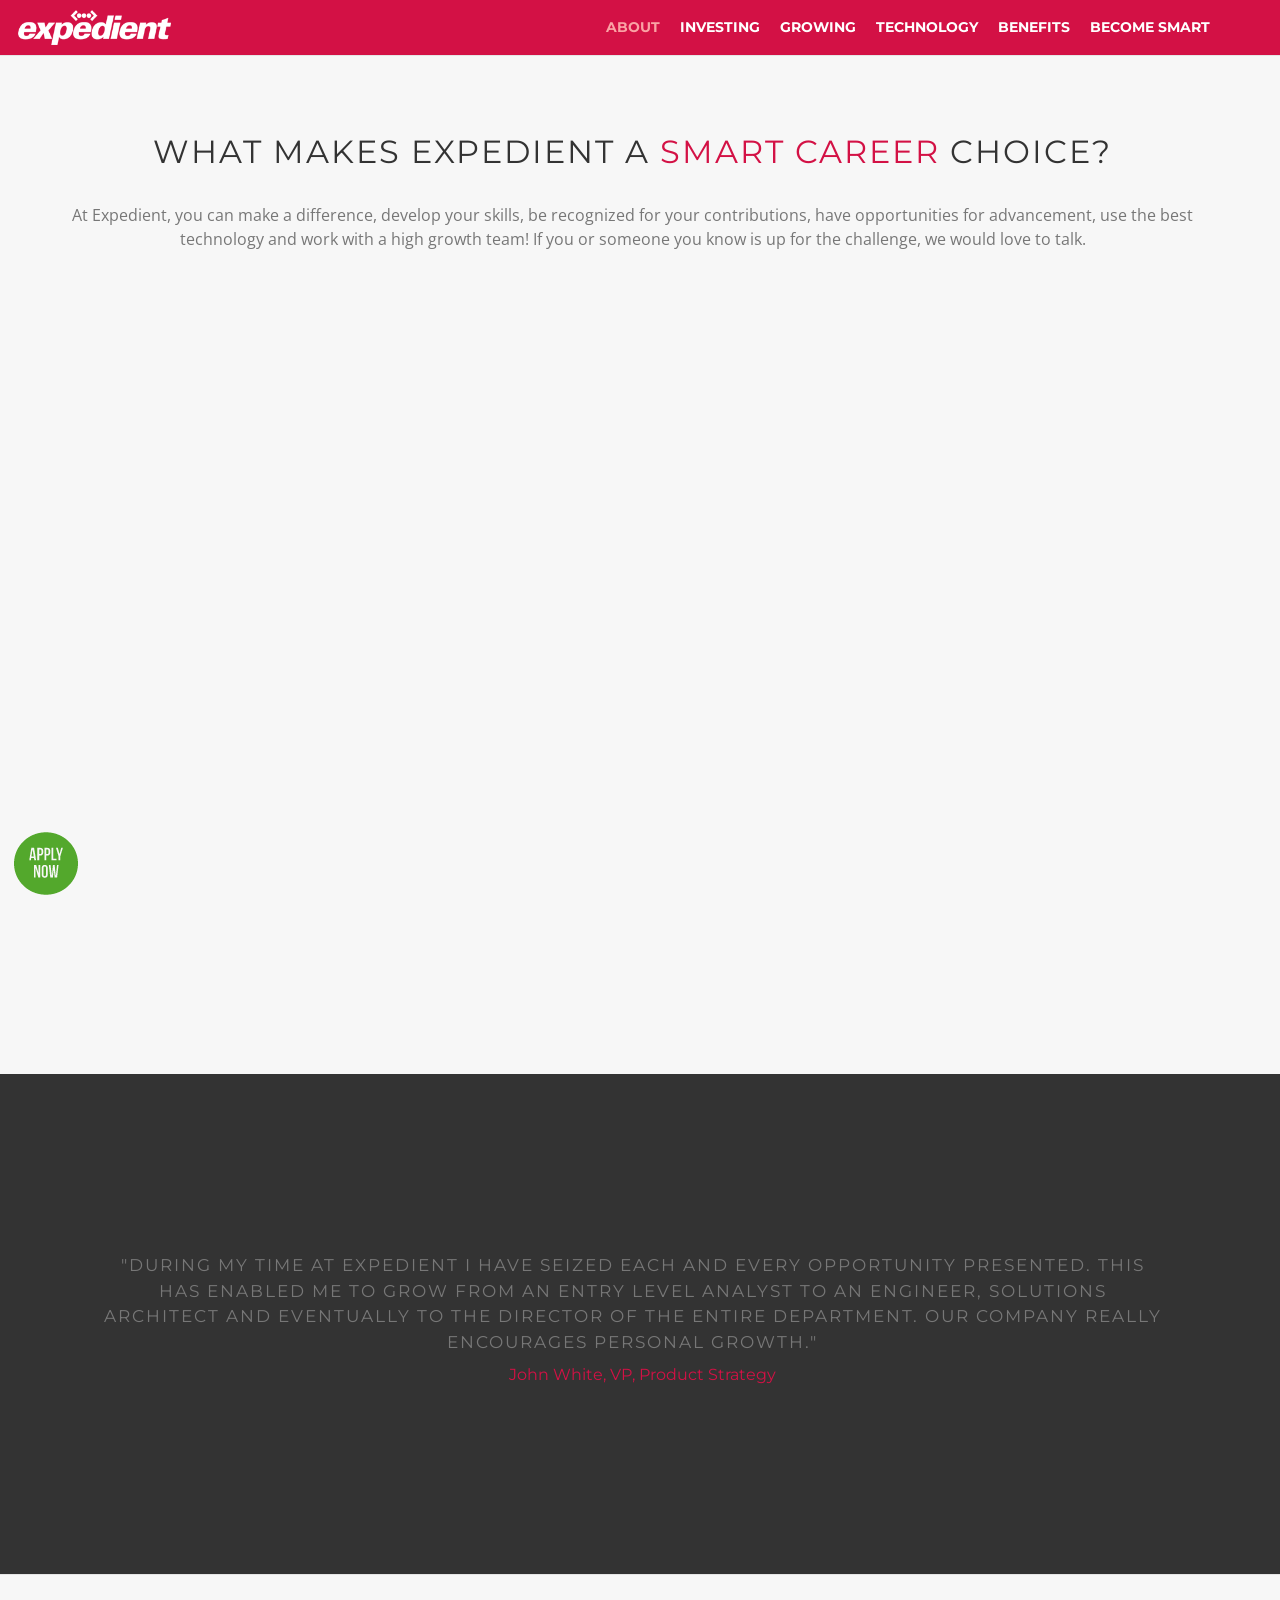
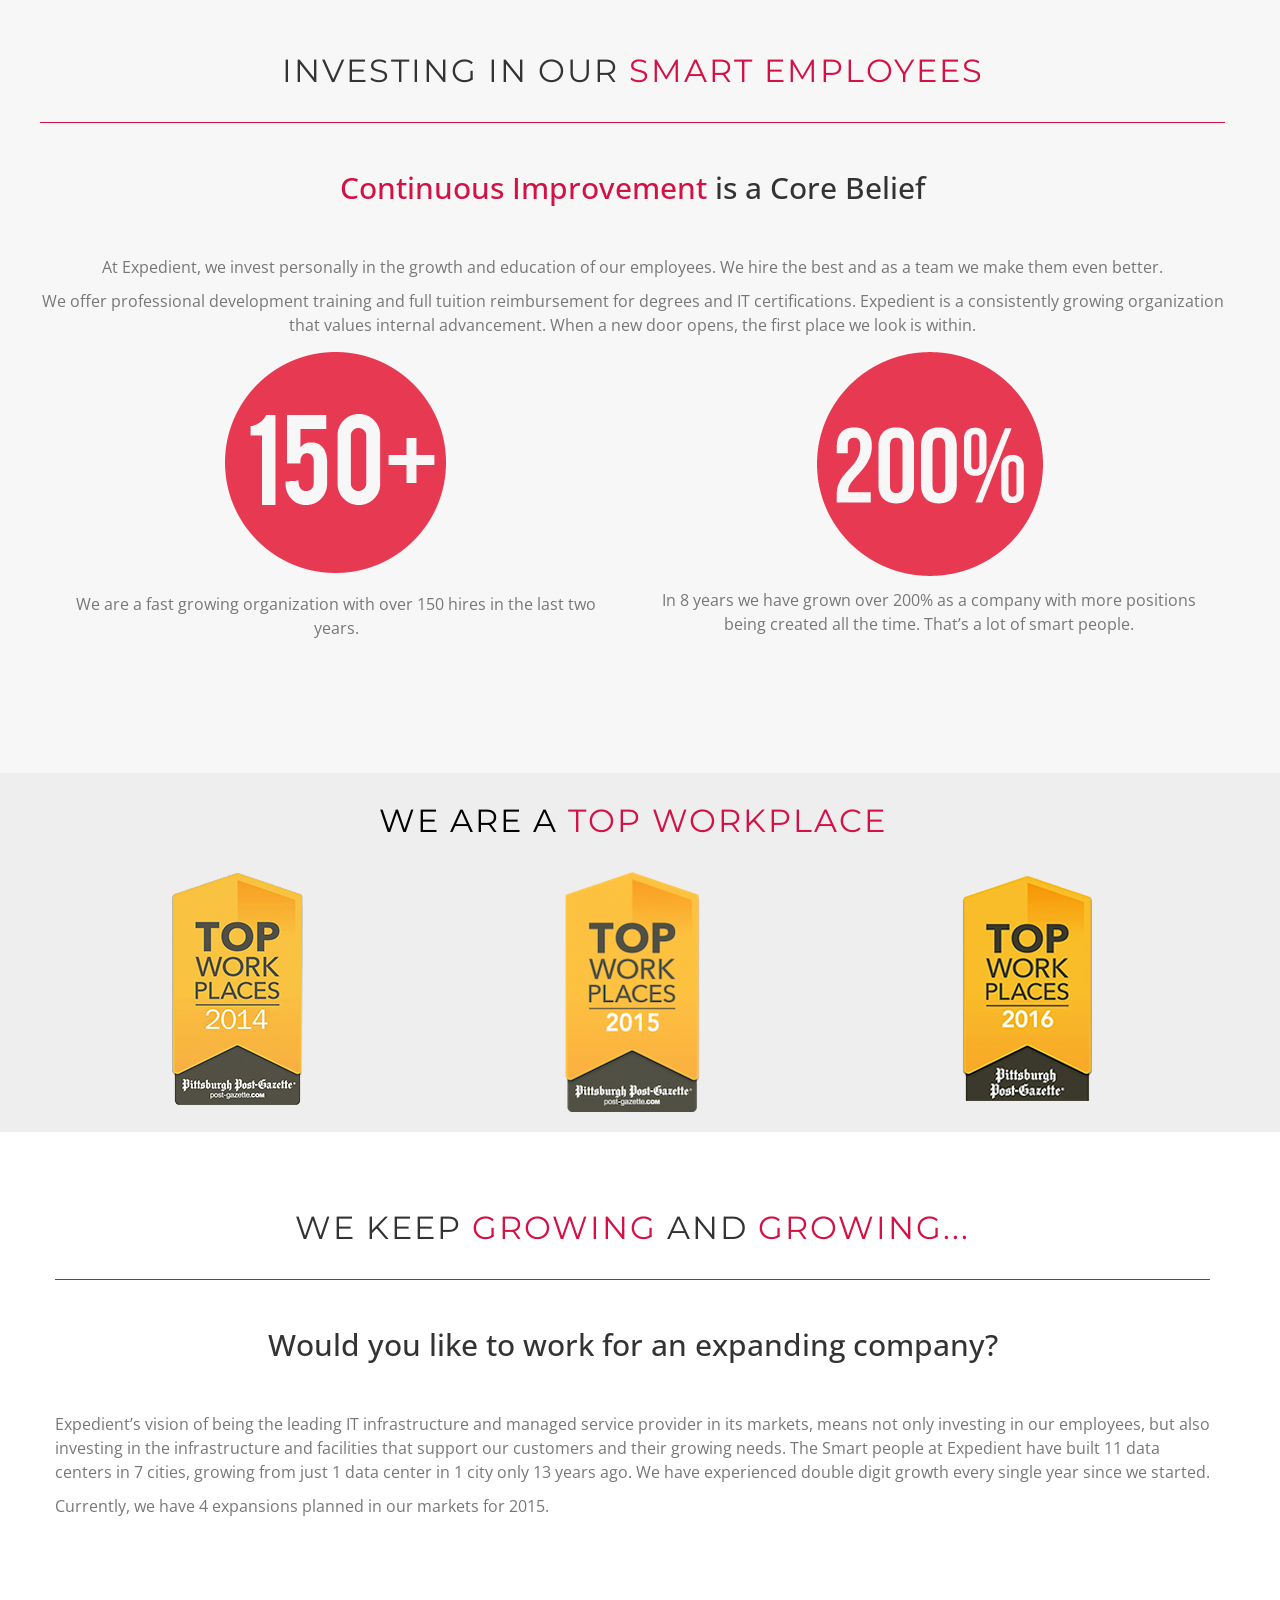
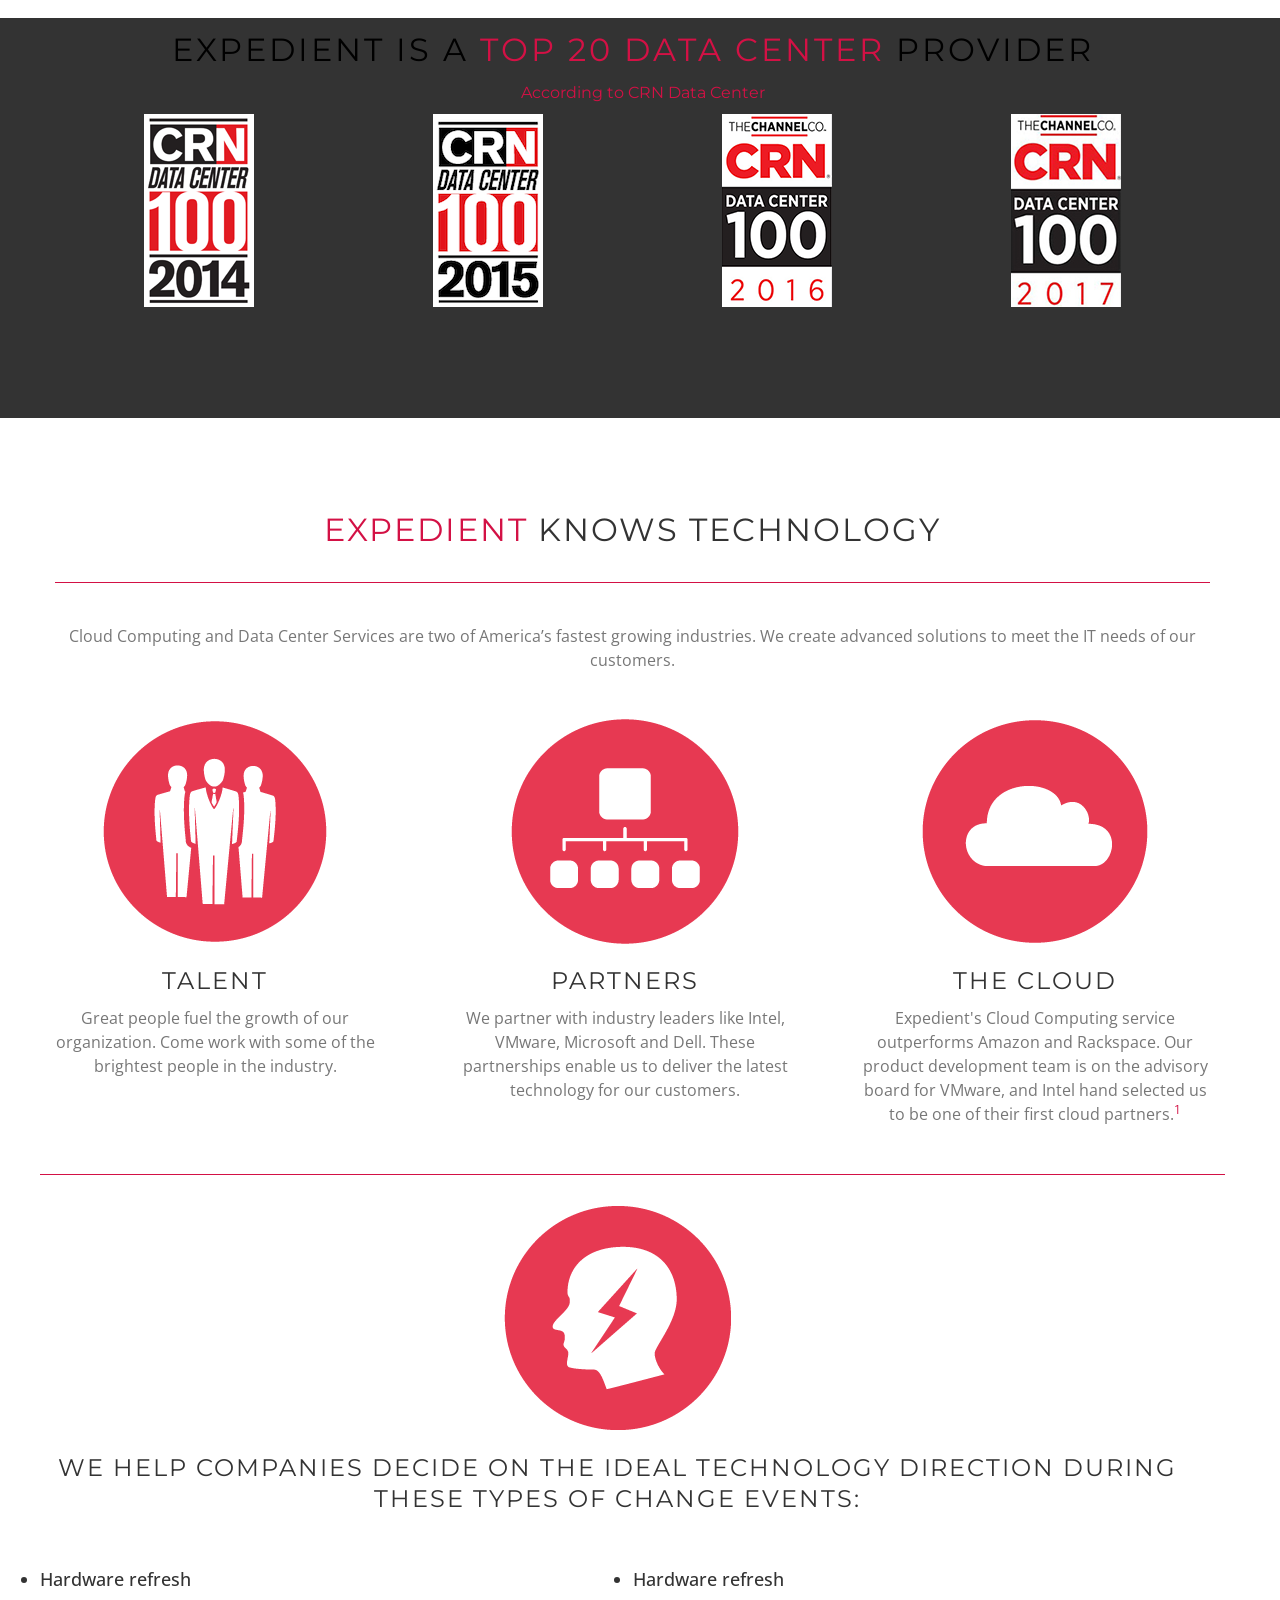
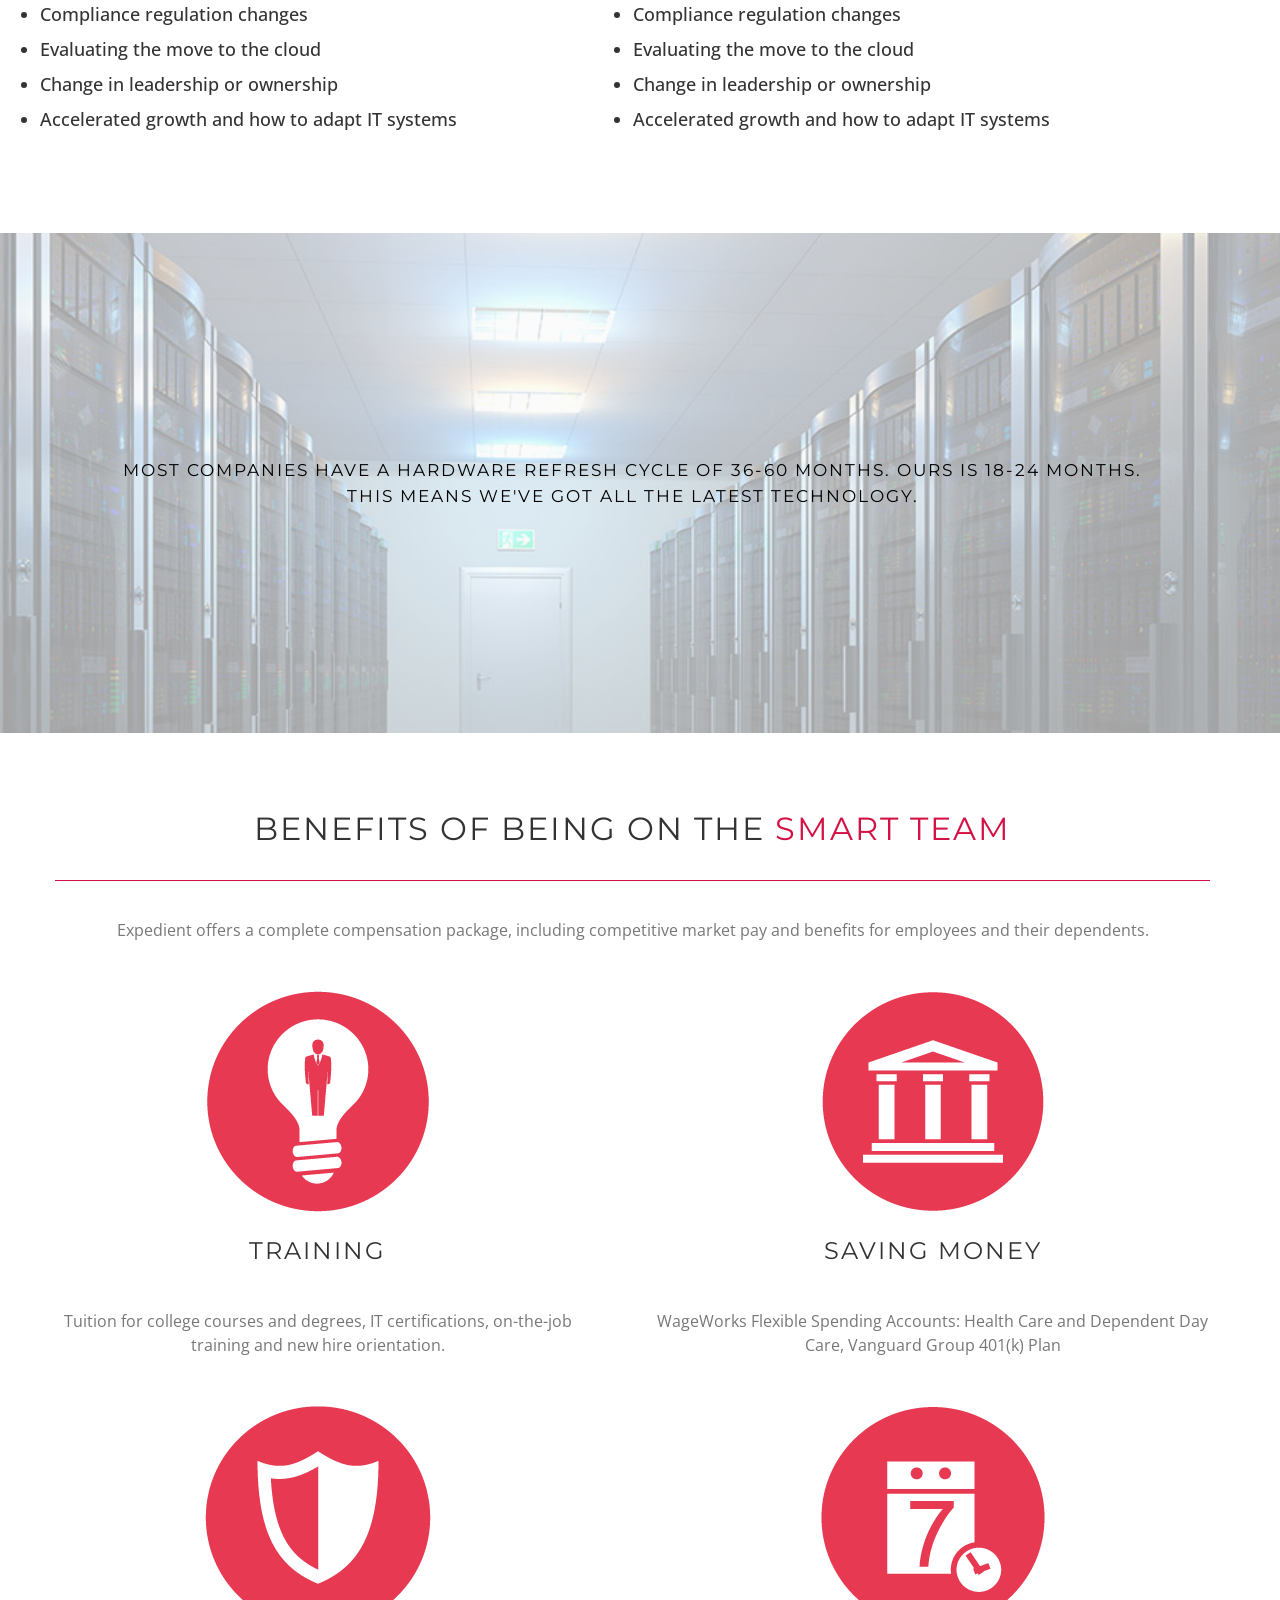
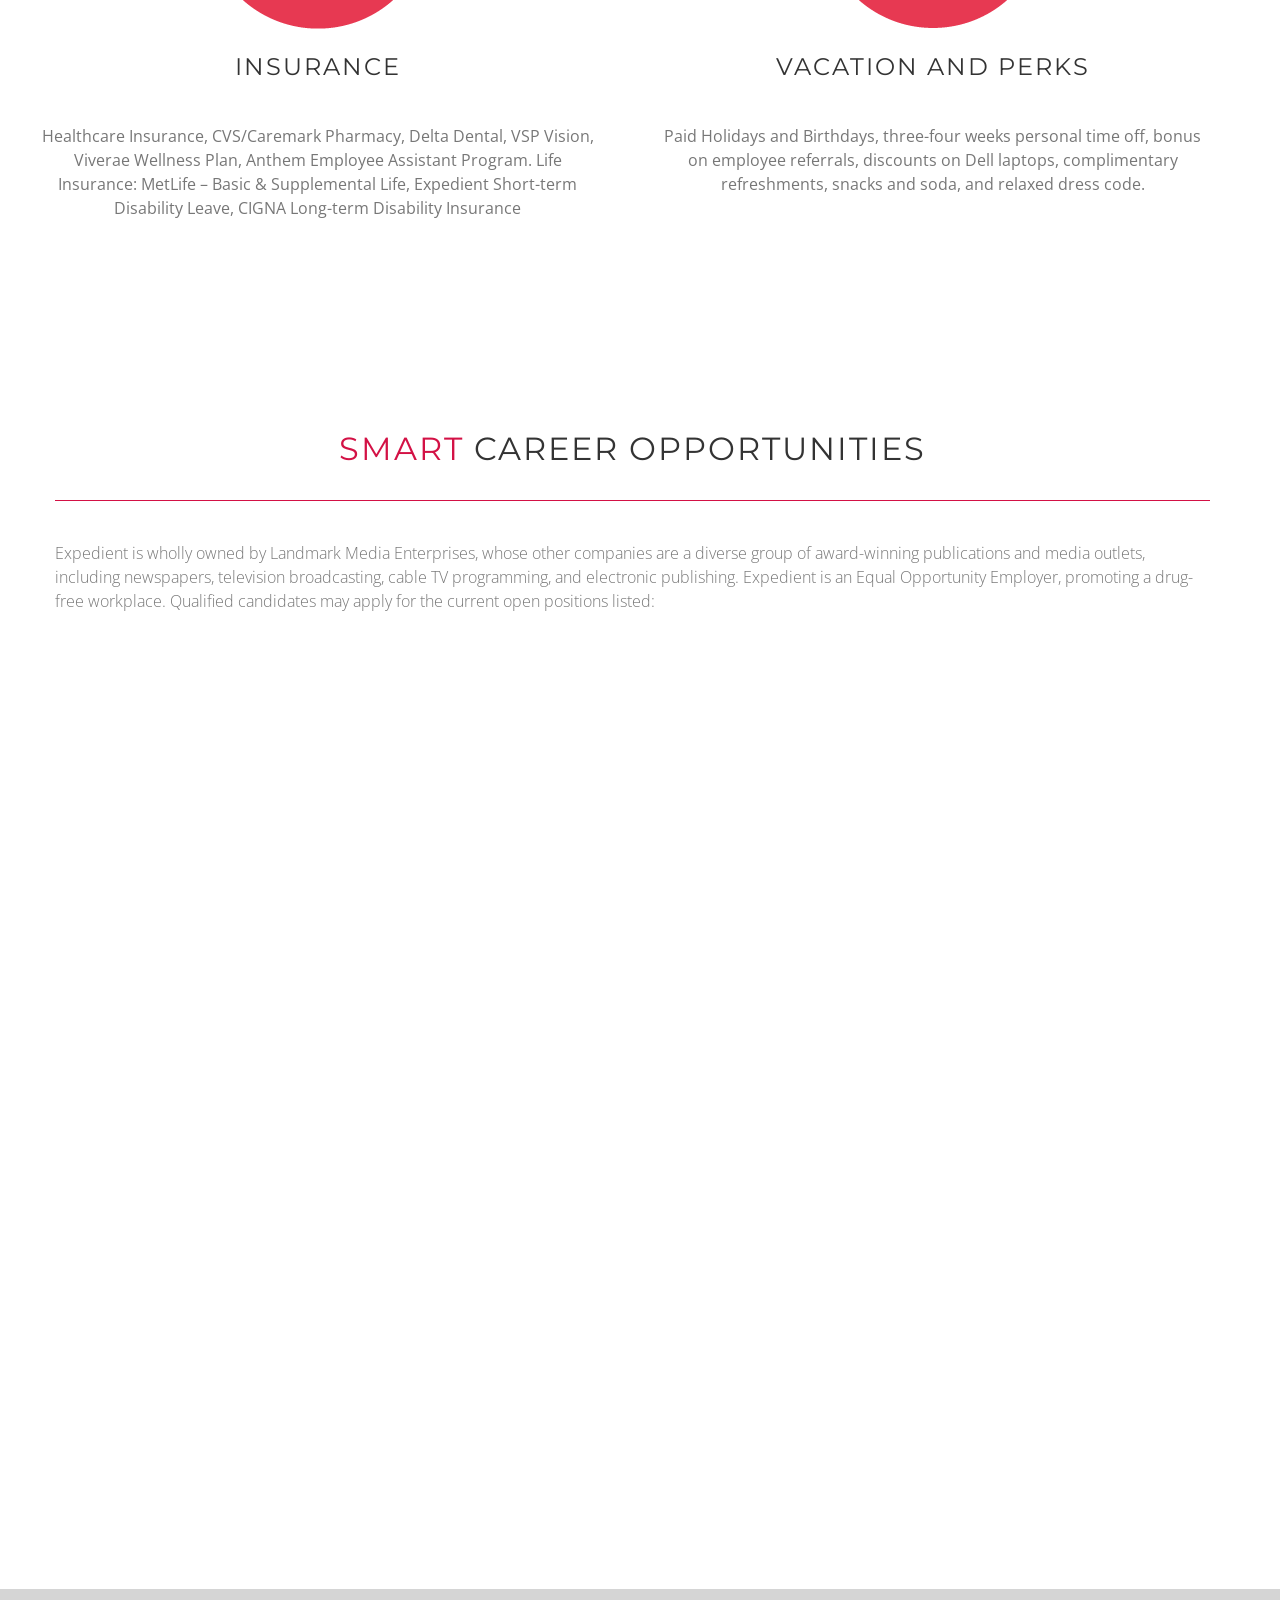
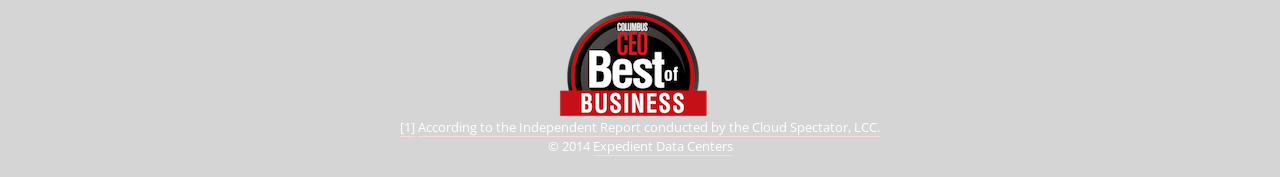
==== index.html @ e0df4adc "initial commit" ====
<!DOCTYPE html>
<html lang="en">
<head>
	<meta charset="utf-8" />

	<title>The Smart Ones</title>
	<meta name="description" content="">
	<meta name="author" content="">
	<meta name="HandheldFriendly" content="true">
	<meta http-equiv="X-UA-Compatible" content="IE=edge,chrome=1">
	<meta name="viewport" content="width=device-width, initial-scale=1, maximum-scale=1">

	<link href='http://fonts.googleapis.com/css?family=Montserrat:400,700|Open+Sans:400,300,700' rel='stylesheet' type='text/css'>

	<!-- Import CSS -->
	<link rel="stylesheet" href="css/bootstrap.min.css">
	<link rel="stylesheet" href="css/base.css">
	<!--[if lt IE 10]>
		<link href= "css/ie.css" rel= "stylesheet" media= "all" />
	<![endif]-->

	<!--[if lt IE 9]>
		<script src="http://html5shiv.googlecode.com/svn/trunk/html5.js"></script>
	<![endif]-->
	<link rel="shortcut icon" href="https://www.expedient.com/favicon.ico" type="image/x-icon" />
<meta http-equiv="Content-Type" content="text/html; charset=UTF-8">
<style type="text/css">
body,td,th {
	font-family: "Open Sans", "Trebuchet MS", sans-serif;
}
h1,h2,h3,h4,h5,h6 {
	font-family: Montserrat, "Trebuchet MS", sans-serif;
}
h6 {
	font-size: 16px;
}
</style>
</head>

<body>


	<!-- Start Homepage -->


	<div class="wrapper">

		<!-- Start Sticky Navigation -->
		<nav id="mainnav">
			<div class="container">
				<div class="row">
        	<div class="span4">
						<a href="https://www.expedient.com" class="logo"><img src="img/expedient-logo@2x.png" alt=""></a>
					</div>
					<div class="col-md-12">
						<ul id="fluid-nav" class="fluid-navigation visible-desktop">
							<li class="current"><a href="#about">About</a></li>
							<li><a href="#investing">investing</a></li>
							<li><a href="#team">Growing</a></li>
							<li><a href="#technology">Technology</a></li>
							<li><a href="#benefits">Benefits</a></li>
							<li><a href="#portfolio">Become Smart</a></li>
							<!-- <li><a href="#contact">Contact</a></li> -->

					  </ul>
				  </div>
				</div>
			</div>
</nav>
		<!-- End Sticky Navigation -->

		<!-- Start Joining the smart guys Page -->
		<section id="about" class="page page-gray">
			<div class="container text-center">
				<div class="row">
						<div class="title">What makes Expedient a  <span class="color-text">Smart Career</span> choice?</div>

							<div class="col-lg-12">
								<p>At Expedient, you can make a difference, develop your skills, be recognized for your contributions, have opportunities for advancement, use the best technology and work with a high growth team! If you or someone you know is up for the challenge, we would love to talk.</p>
								<div class="video-wrapper">
									<iframe width="854" height="480" src="https://www.youtube.com/embed/n1H9zPnShdY" frameborder="0" allowfullscreen></iframe>
								</div>
							</div> <!-- span12 -->
				</div> <!-- row -->
			</div> <!-- container -->
		</section>
		<!-- End Joining the smart guys Page -->


		<!-- Start Parallax -->
		<section id="parallax1">
			<div class="bg6"></div>
			<div class="pattern"></div>
			<div class="container">
				<div class="row">
					<div class="col-md-12 col-xs-12">
						<div class="vertical-text">
						<div class="parallax-title">
								<p class="quote text-center">"During my time at Expedient I have seized each and every opportunity presented. This has enabled me to grow from an entry level analyst to an engineer, solutions architect and eventually to the director of the entire department. Our company really encourages personal growth."</p>
						</div> <!-- parallax-title -->
						<div class="text-center">
							<h6>John White, VP, Product Strategy</h6>
						</div> <!-- text-center -->
					</div> <!-- col-md-12 -->
				</div>
			</div>
		</section>
		<!-- End Parallax -->


		<!-- Start About Page -->
		<section id="investing" class="page page-gray">
			<div class="container">
				<div class="row">
					<div class="title">Investing in our <span class="color-text">Smart Employees</span></div>
						<hr>
							<div class="lead"><span class="color-text">Continuous Improvement</span> is a Core Belief</div>
					<div class="col-lg12 text-center">
						<p>At Expedient, we invest personally in the growth and education of our employees. We hire the best and as a team we make them even better.</p>
						<p>We offer professional development training and full tuition reimbursement for degrees and IT certifications. Expedient is a consistently growing organization that values internal advancement. When a new door opens, the first place we look is within.</p>
				    </div> <!-- span12 -->
				</div> <!-- row -->

					<div class="row">
						<div class="col-sm-6 col-md-6">
							<div class="thumbnail">
							<img src="img/150-plus.png" alt="logo">
								<div class="caption">
									<h3></h3>
									<p>We are a fast growing organization with over 150 hires in the last two years.</p>
								</div> <!-- caption -->
							</div> <!-- thumbnail -->
						</div><!-- col-sm-6 col-md-4 -->

							<div class="col-sm-6 col-md-6">
								<div class="thumbnail">
									<img src="img/twohundred.png" alt="logo">
									<div class="caption">
										<p>In 8 years we have grown over 200% as a company with more positions being created all the time.  That’s a lot of smart people.</p>
									</div> <!-- caption -->
								</div> <!-- thumbnail -->
							</div><!-- col-sm-6 col-md-4 -->

						</div> <!-- row -->
			</div> <!-- container -->
		</section>
		<!-- End About Page -->

		<!-- Start Parallax -->
		<section id="top-workplace">
			<div class="container">
				<div class="row">
					<div class="col-md-12 text-center">
						<h2 class="title text-center">We are a <span class="color-text">Top Workplace</h2></span>
					</div>
					<div class="col-sm-4 col-xs-4 text-center"><img src="img/Pitt_top_workplace_2014.png" alt="Top Workplace 2014"></div>
					<div class="col-sm-4 col-xs-4 text-center"><img src="img/Pitt_top_workplace_2015.png" alt="Top Workplace 2015"></div>
					<div class="col-sm-4 col-xs-4 text-center"><img src="img/Pitt_top_workplace_2016.png" alt="Top Workplace 2016"></div>
				</div>
			</div>
		</section>

		<!-- Start Team Page -->
		<section id="team" class="page">
			<div class="container">
				<div class="row">
					<div class="col-lg-12">
						<div class="title">We Keep <span class="color-text">Growing</span> and<span class="color-text"> Growing...</span></div>
						<hr>
						<div class="lead">Would you like to work for an expanding company?</div>
						<p>Expedient’s vision of being the leading IT infrastructure and managed service provider in its markets, means not only investing in our employees, but also investing in the infrastructure and facilities that support our customers and their growing needs. The Smart people at Expedient have built 11 data centers in 7 cities, growing from just 1 data center in 1 city only 13 years ago. We have experienced double digit growth every single year since we started.</p>
						<p>Currently, we have 4 expansions planned in our markets for 2015.</p>
					</div> <!-- col-lg-12 -->
				</div> <!-- row -->
			</div> <!-- container -->
		</section>
		<!-- End Team Page -->

		<!-- Start Parallax -->
		<section id="parallax2">
			<div class="bg2"></div>
			<div class="pattern"></div>
			<div class="container">
				<div class="row">
					<div class="col-md-12">
						<h2 class="text-center">Expedient is a <span style="color: #D31145">top 20 data center</span> provider </span></h2>
							<h6 class="text-center">According to CRN Data Center</h6>
							<div class="col-sm-3 col-xs-3 text-center"><img src="img/crn-datacenter-14.png" alt="CRN Data Center 2014">
							</div>
							<div class="col-sm-3 col-xs-3 text-center"><img src="img/crn-datacenter-15.png" alt="CRN Data Center 2015"></div>
							<div class="col-sm-3 col-xs-3 text-center"><img src="img/crn-datacenter-16.png" alt="CRN Data Center 2016"></div>
							<div class="col-sm-3 col-xs-3 text-center"><img src="img/crn-datacenter-17.png" alt="CRN Data Center 2017"></div>
					</div> <!-- col-md-12 -->
				</div>
			</div>
		</section>
		<!-- End Parallax -->

		<!-- Start Projects Page -->
		<section id="technology">
			<div class="container">
				<div class="row">
				 	<div class="col-md-12">
				    <div class="title"><span class="color-text">Expedient</span> knows technology</div>
						<hr>
					<p class="text-center">Cloud Computing and Data Center Services are two of America&rsquo;s fastest growing industries. We create advanced solutions to meet the IT needs of our customers.</p>
				</div> <!-- row -->

						<div class="row">

							<div class="col-sm-4 col-md-4">
								<div class="thumbnail">
									<img src="img/oneofnineteen.png" alt="logo">
										<div class="caption">
											<h3>Talent</h3>
											<p>Great people fuel the growth of our organization. Come work with some of the brightest people in the industry.</p>
										</div> <!-- caption -->
								</div> <!-- thumbnail -->
							</div><!-- col-sm-6 col-md-4 -->

								<div class="col-sm-4 col-md-4">
									<div class="thumbnail">
										<img src="img/Partners.png" alt="logo">
											<div class="caption">
												<h3>Partners</h3>
												<p>We partner with industry leaders like Intel, VMware, Microsoft and Dell. These partnerships enable us to deliver the latest technology for our customers.</p>
											</div> <!-- caption -->
									</div> <!-- thumbnail -->
								</div><!-- col-sm-6 col-md-4 -->

									<div class="col-sm-4 col-md-4">
										<div class="thumbnail">
											<img src="img/cloud.png" alt="logo">
												<div class="caption">
													<h3>The Cloud</h3>
													<p>Expedient's Cloud Computing service outperforms Amazon and Rackspace. Our product development team is on the advisory board for VMware, and Intel hand selected us to be one of their first cloud partners.<sup><a href="https://www.expedient.com/smart/#comparison">1</a></sup></p>
												</div> <!-- caption -->
										</div> <!-- thumbnail -->
									</div><!-- col-sm-6 col-md-4 -->


						</div> <!-- row -->
						<hr><br>

			<div class="row center-block">
				<div class="col-md-12">
					<div class="thumbnail">
						<img src="img/criticalthinking.png" class="img-responsive" alt="Critical Thinking">
						<div class="caption">
							<h3> We help companies decide on the ideal technology direction during these types of change events:</h3>
					</div>
				</div>
				<div class="col-md-6">
					<ul>
						<li>Hardware refresh</li>
						<li>Compliance regulation changes </li>
						<li>Evaluating the move to the cloud</li>
						<li>Change in leadership or ownership</li>
						<li>Accelerated growth and how to adapt IT systems</li>
					</ul>
				</div>
				<div class="col-md-6">
					<ul>
						<li>Hardware refresh</li>
						<li>Compliance regulation changes </li>
						<li>Evaluating the move to the cloud</li>
						<li>Change in leadership or ownership</li>
						<li>Accelerated growth and how to adapt IT systems</li>
					</ul>
				</div>
			</div> <!-- row -->

			<div class="page">
				<div class="container">
					<div class="row">
						<div class="span12">
						</div>
					</div> <!-- col-md-12 -->
				</div> <!-- row -->
			</div> <!-- container -->
		</section>
		<!-- End Projects Page -->



		<!-- Start Parallax -->
		<section id="parallax4">
			<div class="bg4"></div>
			<div class="pattern"></div>
			<div class="container">
				<div class="row">
					<div class="col-md-12 col-xs-12">
						<div class="vertical-text">
						<div class="parallax-title">
								<p class="quote text-center">MOST COMPANIES HAVE A HARDWARE REFRESH CYCLE OF 36-60 MONTHS. OURS IS 18-24 MONTHS. THIS MEANS WE'VE GOT ALL THE LATEST TECHNOLOGY.</p>
						</div> <!-- parallax-title -->
						</div> <!-- text-center -->
					</div> <!-- col-md-12 -->
				</div>
			</div>
		</section>
		<!-- End Parallax -->


				<!-- Start Benefits Page -->
		<section id="benefits" class="page">
			<div class="container">
				<div class="row">
				  <div class="col-md-12">
						<div class="title">Benefits of being on the <span class="color-text">Smart Team</span> </div>
						<hr>
						<p class="text-center">Expedient offers a complete compensation package, including competitive market pay and benefits for employees and their dependents.</p>
                  </div> <!-- col-md-12 -->

	                <div class="row">
							<div class="col-sm-6 col-md-6">
								<div class="thumbnail"><img src="img/training.png" alt="logo">
								  <div class="caption">
									  <h3>Training</h3>
										<p>Tuition for college courses and degrees, IT certifications, on-the-job training and new hire orientation. </p>
								  </div> <!-- caption -->
								</div> <!-- thumbnail -->
							</div><!-- col-sm-6 col-md-4 -->

								<div class="col-sm-6 col-md-6">
									<div class="thumbnail">
										<img src="img/savingmoney.png" alt="logo">
										<div class="caption">
											<h3>Saving Money</h3>
											<p>WageWorks Flexible Spending Accounts: Health Care and Dependent Day Care, Vanguard Group 401(k) Plan</p>
										</div> <!-- caption -->
									</div> <!-- thumbnail -->
								</div><!-- col-sm-6 col-md-4 -->

									<div class="col-sm-6 col-md-6">
										<div class="thumbnail"><img src="img/healthcare.png" alt="logo">
											<div class="caption">
												<h3>Insurance</h3>
												<p>Healthcare Insurance, CVS/Caremark Pharmacy, Delta Dental, VSP Vision, Viverae Wellness Plan, Anthem Employee Assistant Program.  Life Insurance: MetLife – Basic & Supplemental Life, Expedient Short-term Disability Leave, CIGNA Long-term Disability Insurance</p>
											</div> <!-- caption -->
										</div> <!-- thumbnail -->
									</div><!-- col-sm-6 col-md-4 -->

										<div class="col-sm-6 col-md-6">
											<div class="thumbnail">
												<img src="img/vacation.png" alt="logo">
												<div class="caption">
													<h3>Vacation and Perks</h3>
													<p>Paid Holidays and Birthdays, three-four weeks personal time off, bonus on employee referrals, discounts on Dell laptops, complimentary refreshments, snacks and soda, and relaxed dress code.</p>
												</div> <!-- caption -->
											</div> <!-- thumbnail -->
										</div><!-- col-sm-6 col-md-4 -->
	                </div> <!-- row -->

			</div> <!-- container -->
		</section>
		<!-- End Portfolio Page -->




		<!-- Start Portfolio Page -->
		<section id="portfolio" class="page">
			<div class="container">
				<div class="row">
				  <div class="col-md-12">
						<div class="title"><span class="color-text">Smart </span>CAREER OPPORTUNITIES</div>
						<hr>
						<div class="lead-small">
						  <p>Expedient is wholly owned by Landmark Media Enterprises, whose other companies are a diverse group of award-winning publications and media outlets, including newspapers, television broadcasting, cable TV programming, and electronic publishing. Expedient is an Equal Opportunity Employer, promoting a drug-free workplace. Qualified candidates may apply for the current open positions listed:</p>
							<iframe name="resumator-job-frame" id="resumator-job-frame" class="resumator-advanced-widget" src="http://careers.expedient.com/apply/jobs/" width="100%" scrolling="true" frameborder="allowTransparency=&quot;true&quot;" height="868"></iframe>
						<!-- Start Filters -->
                  </div>
				</div>

			</div>
		</section>



		<div class="row">
		<div class="col-md-push-12">
		<a href="https://www.expedient.com/company/careers-opportunities.php" title="apply" target="_blank" style="position: fixed; bottom: 5px; left: 5px;"><img src="img/applynow.png"></a>
		<!-- End Portfolio Page -->
		</div>
		</div>

		<footer id="footer">
			<div class="container">
				<div class="row">
				 <div class="col-sm-12 col-xs-12 text-center"><img src="img/columbus-best-of-business.png" alt="CRN Data Center 2017"></div>
				</div>
			</div>
			<a name="comparison">[1]</a>
			<a href="https://www.expedient.com/2017-cloud-spectator/" target="_blank">According to the Independent Report conducted by the Cloud Spectator, LCC.</a><br>
			© 2014 <a href="https://www.expedient.com" target="_blank">Expedient Data Centers</a>
		</footer>


	</div>

	<script src="https://ajax.googleapis.com/ajax/libs/jquery/1.8.1/jquery.min.js"></script>
	<script src="js/jquery.easing.min.js"></script>
	<script src="js/jquery.sticky.js"></script><!-- Sticky Navigation -->
	<script src="js/jquery.scrollTo.js"></script><!-- Smooth Scrolling -->
	<script src="js/jquery.nav.js"></script><!-- One Page Navigation -->
	<script src="js/selectnav.min.js"></script><!-- Mobile Navigation -->
	<script src="js/jquery.flexslider.js"></script><!-- FlexSlider 2 -->
	<script src="js/jquery.parallax-1.1.3.js"></script><!-- Parallax -->
	<script src="js/jquery.isotope.min.js"></script><!-- Isotope Portfolio -->
	<script src="js/mql.js"></script><!-- Isotope Fix -->
	<script src="js/shortcodes.js"></script> <!-- Shortcodes -->
	<script src="js/jquery.fancybox.pack.js"></script><!-- Fancybox -->
	<script src="js/jquery.fancybox-media.js"></script><!-- Fancybox Media Helper -->
	<script src="js/jflickrfeed.js"></script><!-- Flickr Feed -->
	<script src="js/settings.js"></script> <!-- JS Options -->
	<script src="js/contact.js"></script> <!-- Feedback form -->
	<script src="js/twitter/jquery.tweet.js"></script> <!-- Twitter Feed -->
	<script src="js/twitter-options.js"></script> <!-- Twitter Feed Options -->

</body>
<script type="text/javascript">

  var _gaq = _gaq || [];
  _gaq.push(['_setAccount', 'UA-3366931-1']);
  _gaq.push(['_trackPageview']);

  (function() {
    var ga = document.createElement('script'); ga.type = 'text/javascript'; ga.async = true;
    ga.src = ('https:' == document.location.protocol ? 'https://ssl' : 'http://www') + '.google-analytics.com/ga.js';
    var s = document.getElementsByTagName('script')[0]; s.parentNode.insertBefore(ga, s);
  })();

</script>
</html>
<!-- IDENTIQ TEMPLATE BY ILYA SIDELNIKOV AND TVDA - THEMES.TVDA.EU -->
---- css/base.css ----
/* --------------------------------------------------------
Import Basic Files
-------------------------------------------------------- */

@import url("normalize.css");				/* CSS Resets */
@import url("layout.css");					/* Main Styles */
@import url("shortcodes.css");				/* Shortcodes */
@import url("grid.css");					/* Twitter Bootstrap Grid */
@import url("isotope.css");        			/* Isotope for Portfolio */
@import url("jquery.fancybox.css");        	/* Fancybox */
@import url("flexslider.css");    			/* Flexslider 2 */
@import url("mediaqueries.css");    		/* Media Queries */
---- css/ie.css ----
.add-comment label, #contact label { display: block; }

header .header-bg { background: none; }

.bg3 { background: url(../img/parallax/bg3.jpg) 50% 50% repeat-y fixed; }
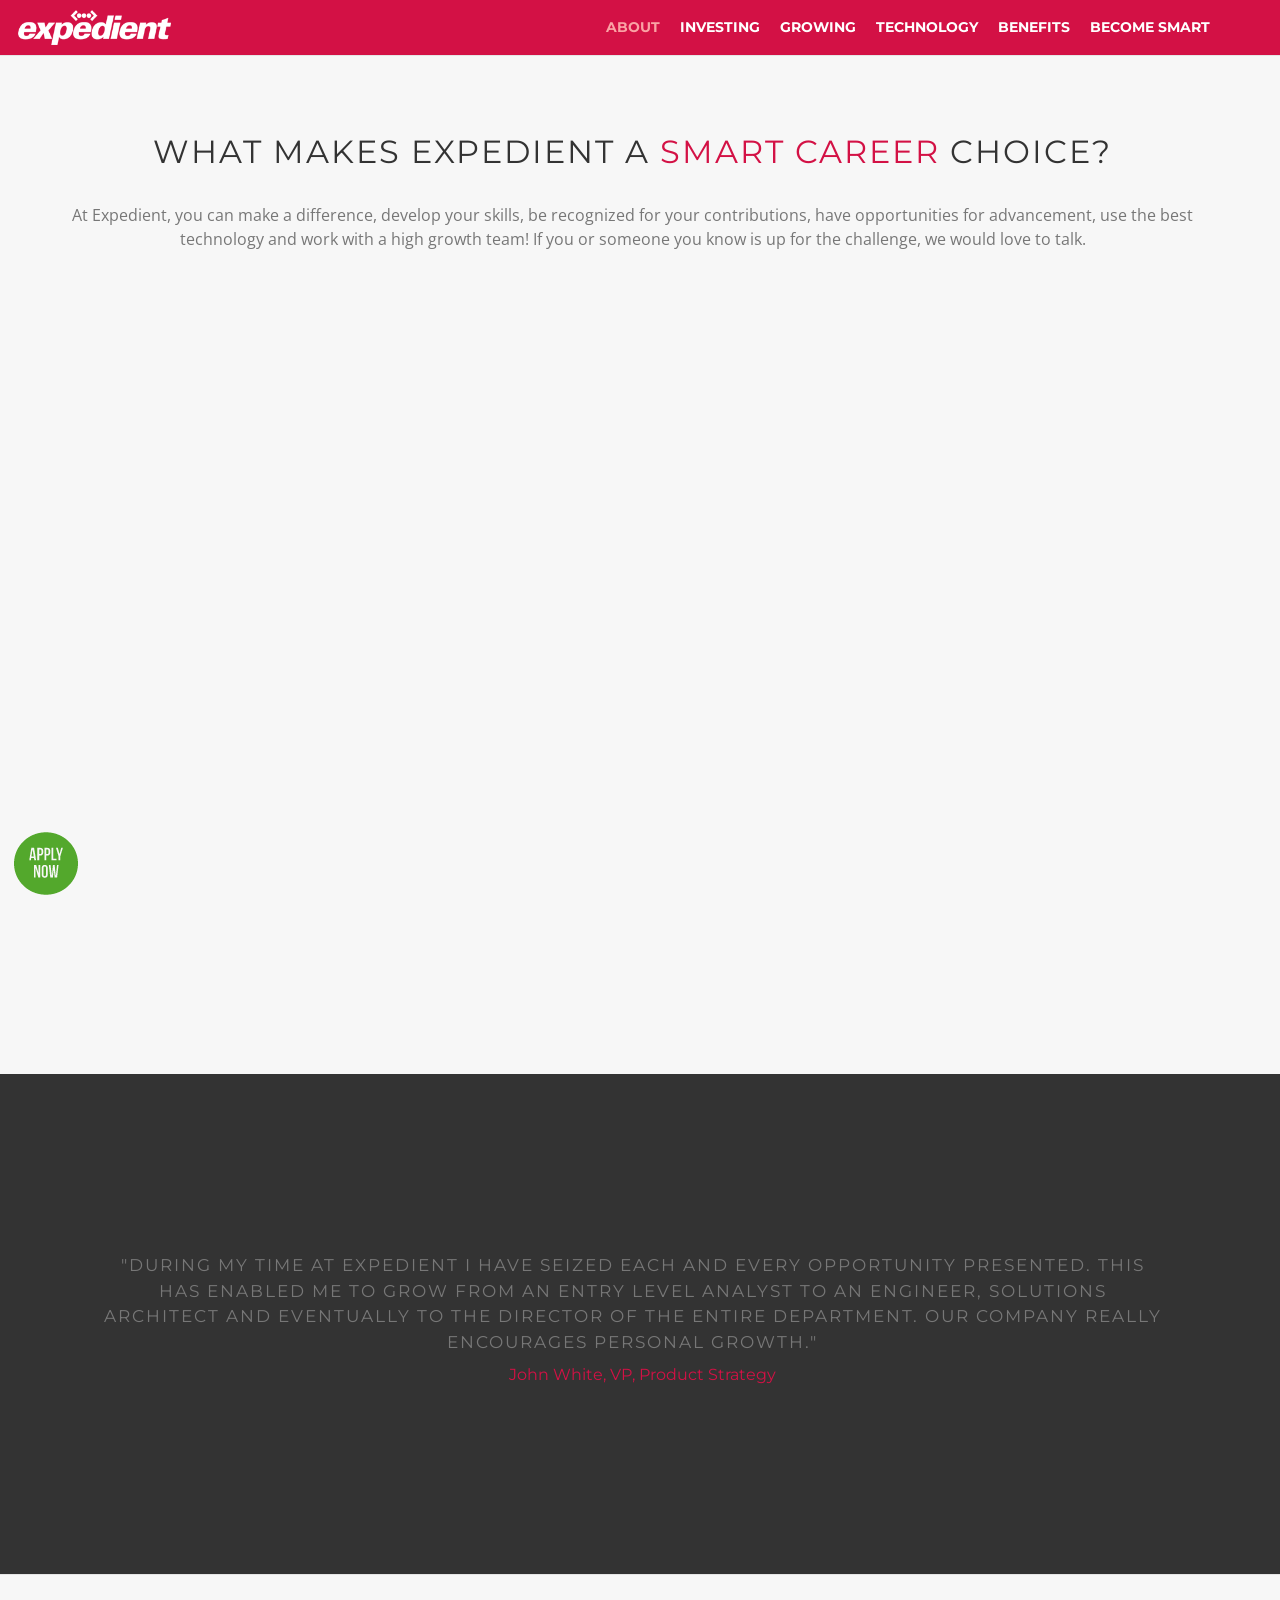
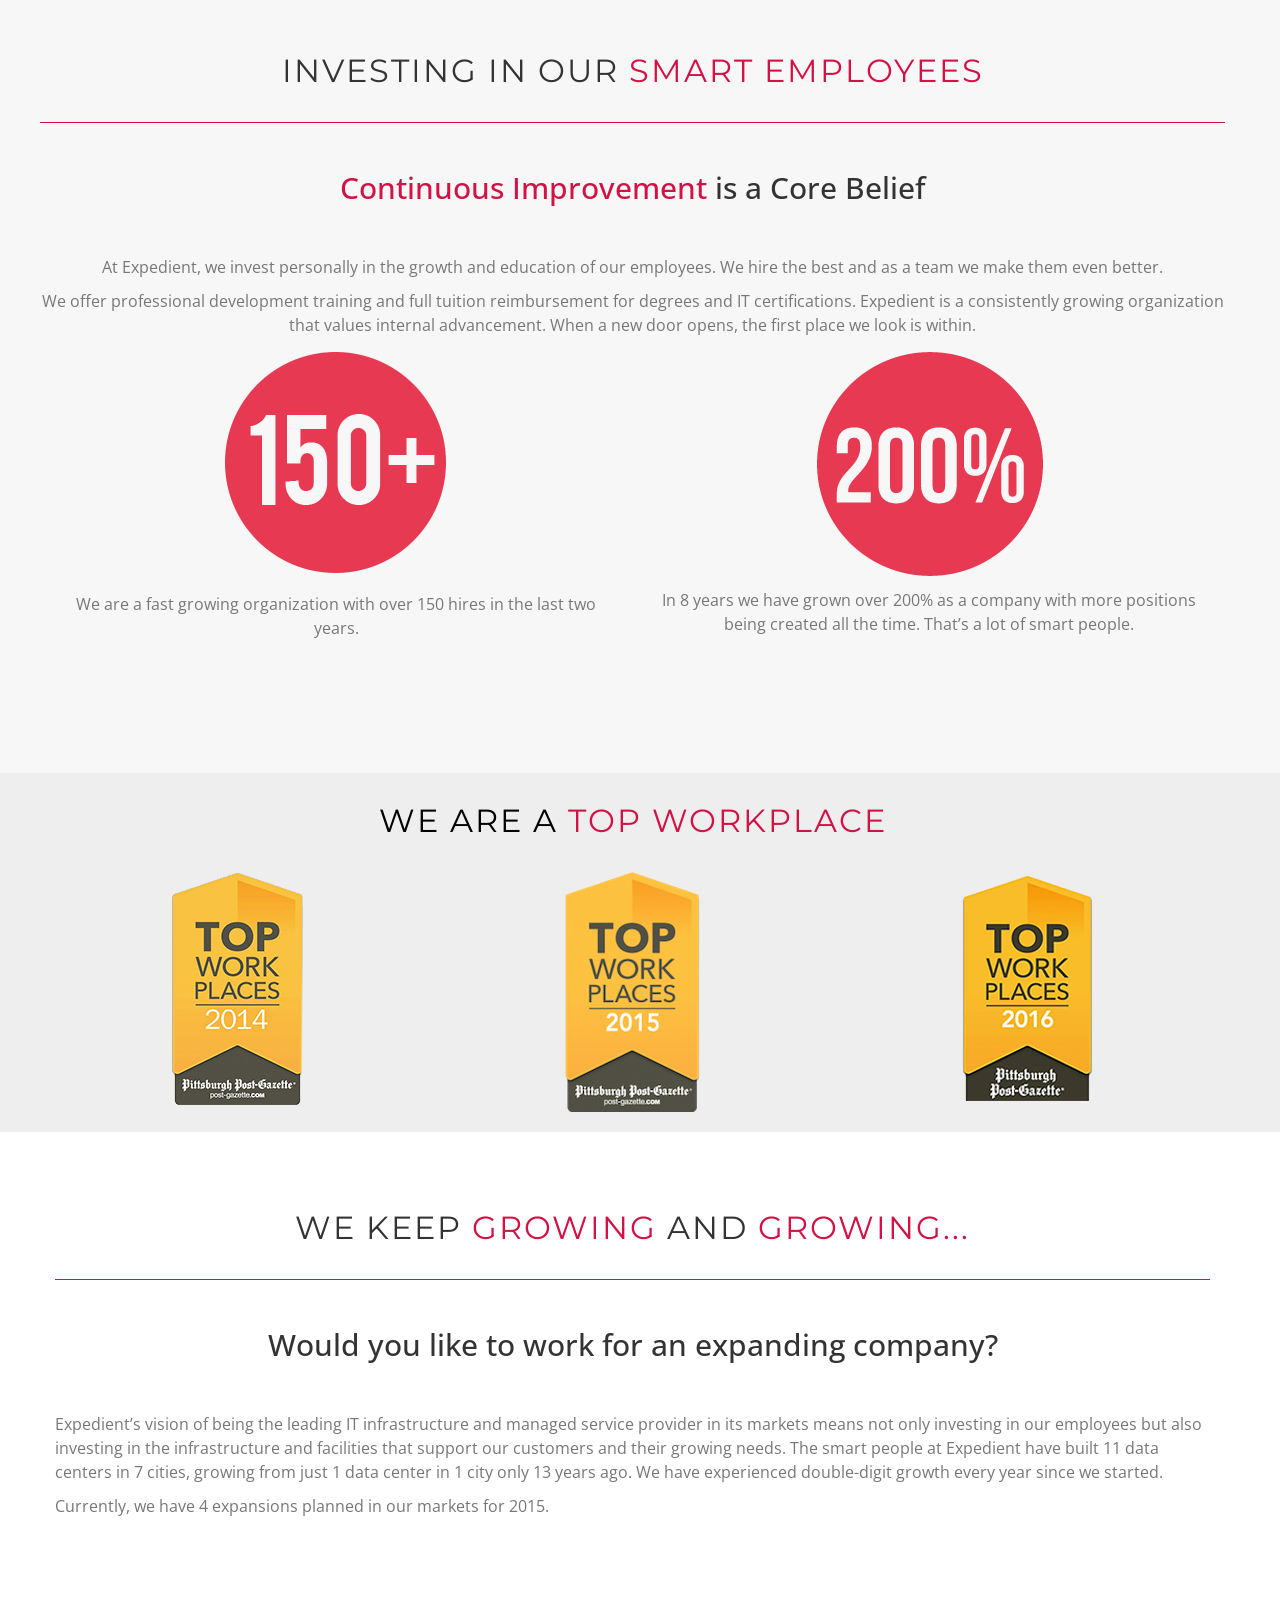
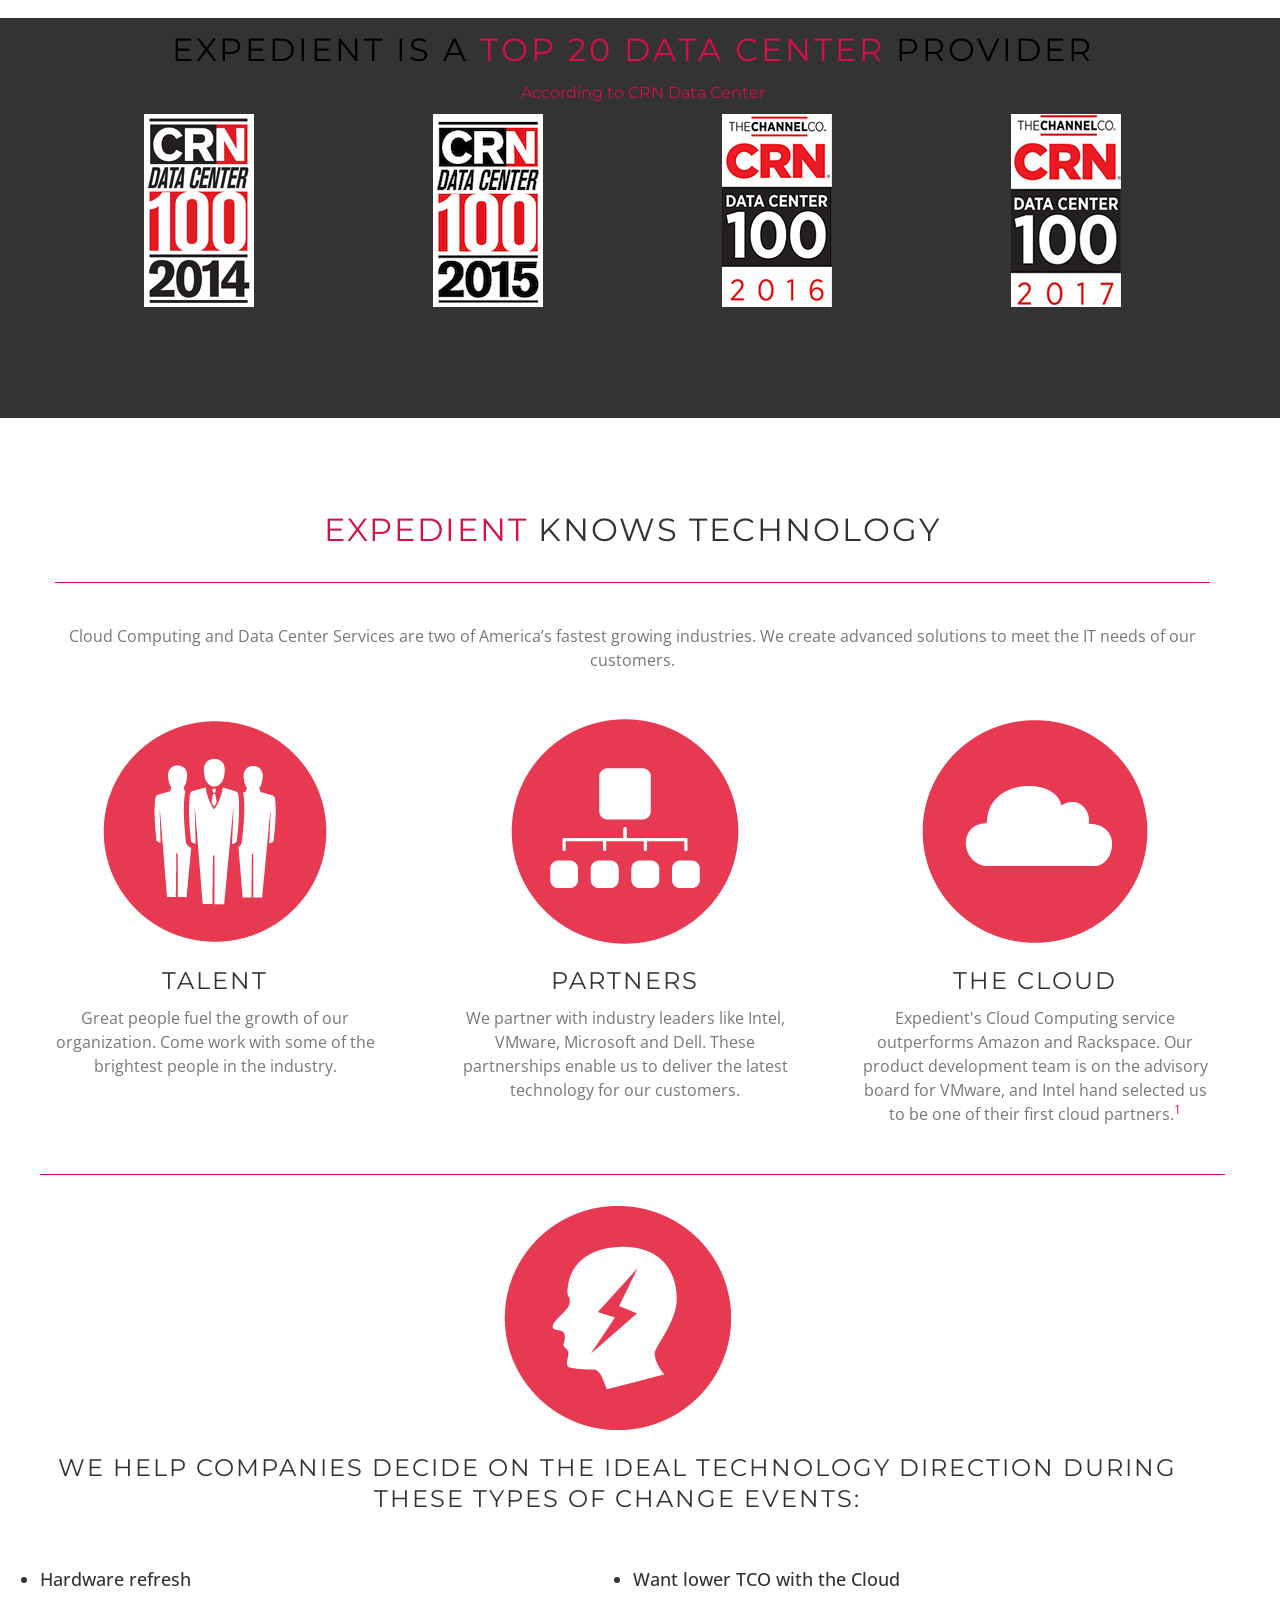
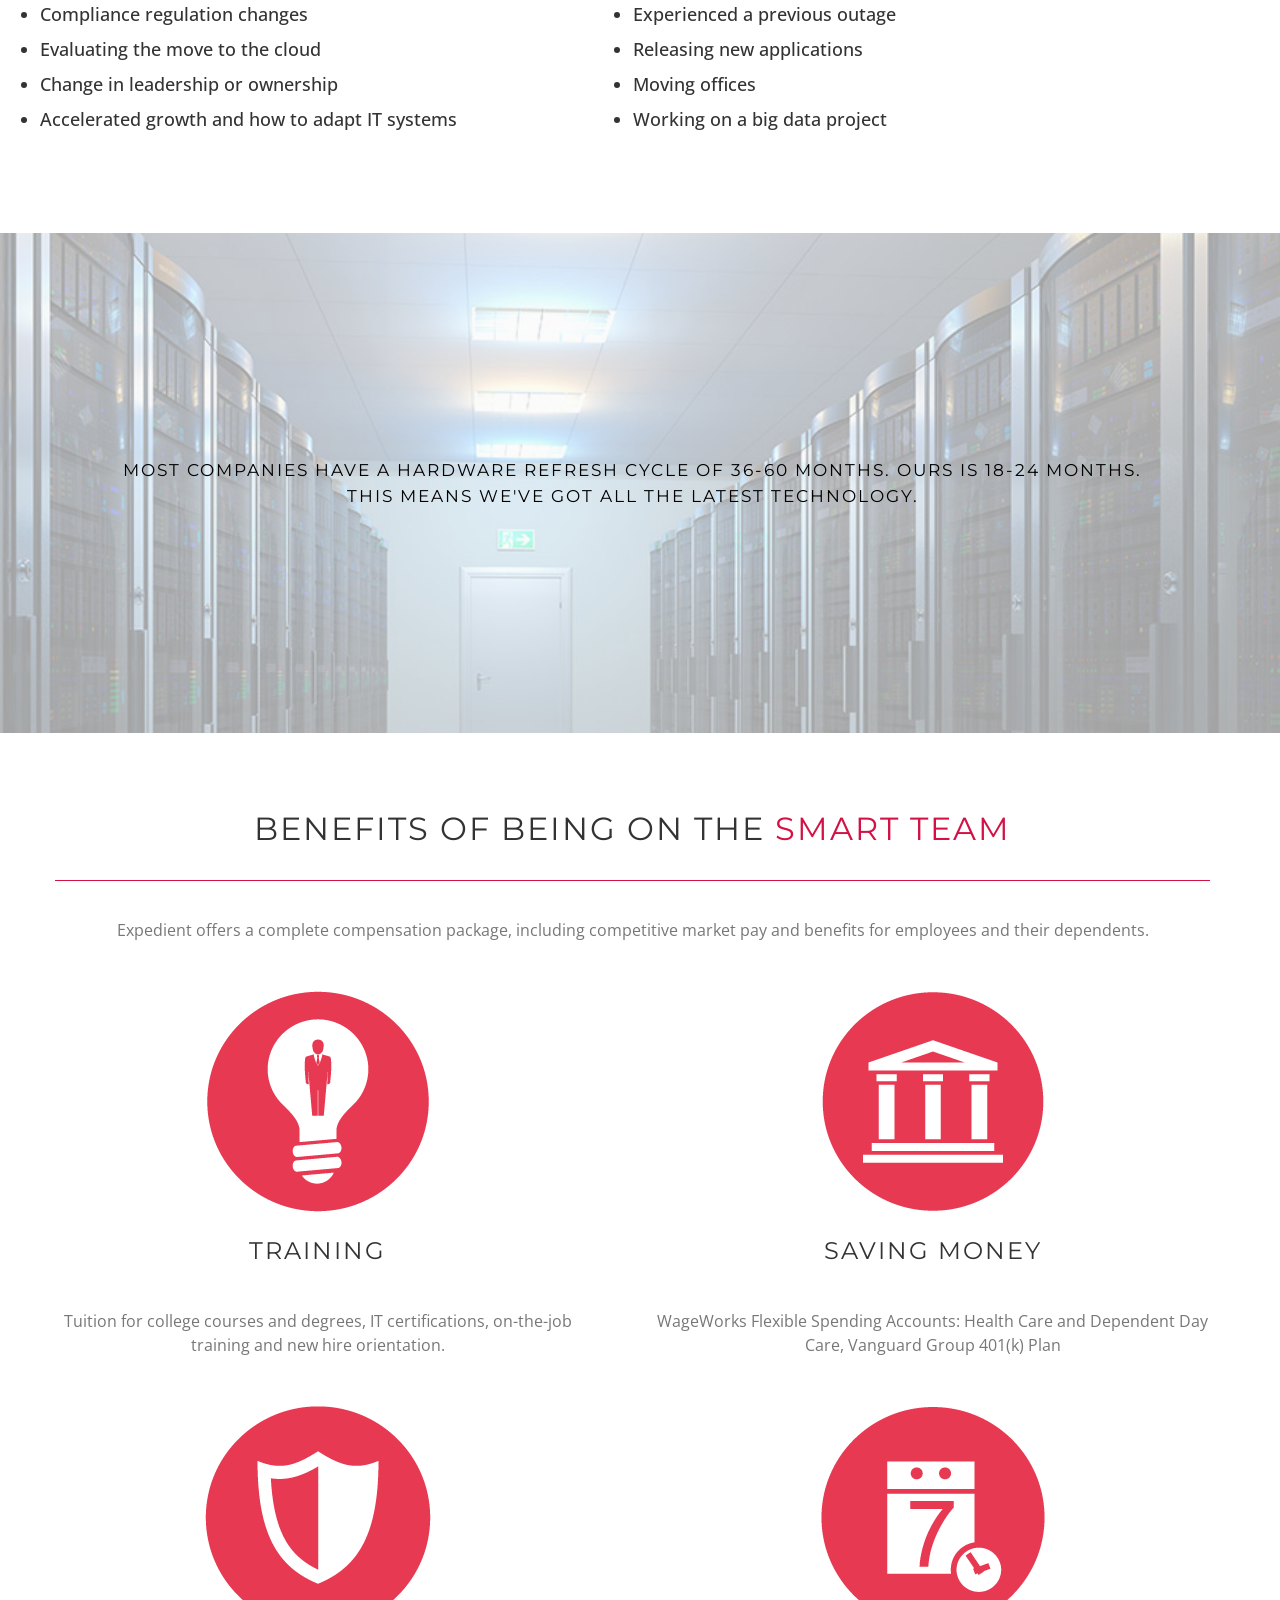
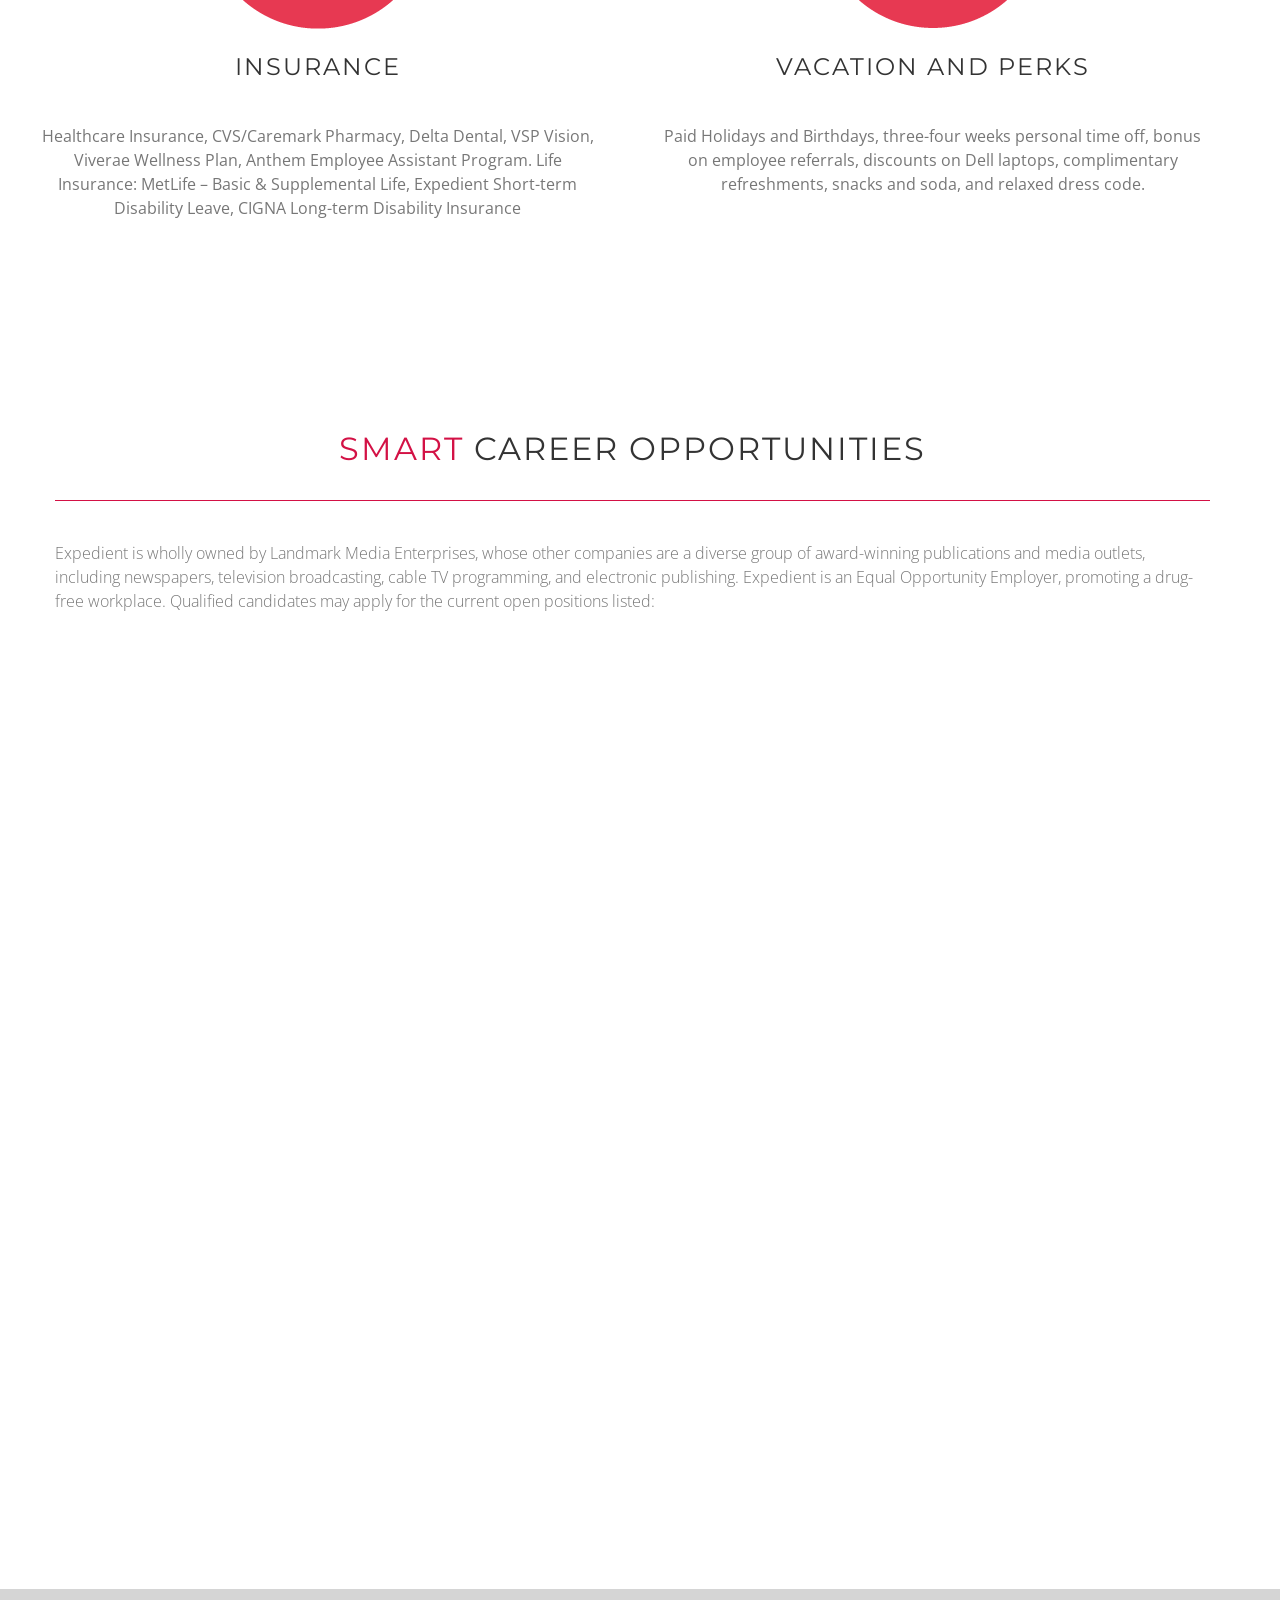
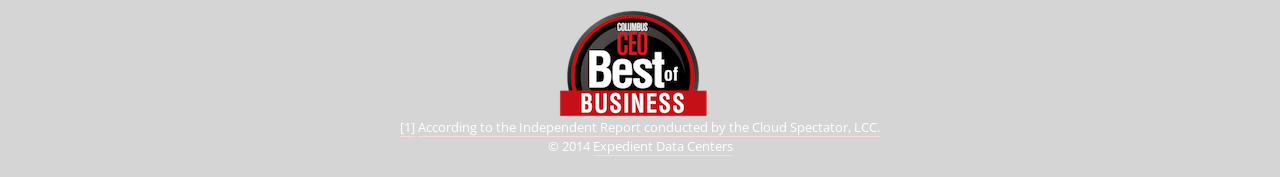
==== commit 37d4258e: "Updated Copy in Growing section & Change Events" ====
--- a/index.html
+++ b/index.html
@@ -168,7 +168,7 @@
 						<div class="title">We Keep <span class="color-text">Growing</span> and<span class="color-text"> Growing...</span></div>
 						<hr>
 						<div class="lead">Would you like to work for an expanding company?</div>
-						<p>Expedient’s vision of being the leading IT infrastructure and managed service provider in its markets, means not only investing in our employees, but also investing in the infrastructure and facilities that support our customers and their growing needs. The Smart people at Expedient have built 11 data centers in 7 cities, growing from just 1 data center in 1 city only 13 years ago. We have experienced double digit growth every single year since we started.</p>
+						<p>Expedient’s vision of being the leading IT infrastructure and managed service provider in its markets means not only investing in our employees but also investing in the infrastructure and facilities that support our customers and their growing needs. The smart people at Expedient have built 11 data centers in 7 cities, growing from just 1 data center in 1 city only 13 years ago. We have experienced double-digit growth every year since we started.</p>
 						<p>Currently, we have 4 expansions planned in our markets for 2015.</p>
 					</div> <!-- col-lg-12 -->
 				</div> <!-- row -->
@@ -261,11 +261,11 @@
 				</div>
 				<div class="col-md-6">
 					<ul>
-						<li>Hardware refresh</li>
-						<li>Compliance regulation changes </li>
-						<li>Evaluating the move to the cloud</li>
-						<li>Change in leadership or ownership</li>
-						<li>Accelerated growth and how to adapt IT systems</li>
+						<li>Want lower TCO with the Cloud</li>
+						<li>Experienced a previous outage </li>
+						<li>Releasing new applications</li>
+						<li>Moving offices</li>
+						<li>Working on a big data project</li>
 					</ul>
 				</div>
 			</div> <!-- row -->
@@ -368,7 +368,7 @@
 						<hr>
 						<div class="lead-small">
 						  <p>Expedient is wholly owned by Landmark Media Enterprises, whose other companies are a diverse group of award-winning publications and media outlets, including newspapers, television broadcasting, cable TV programming, and electronic publishing. Expedient is an Equal Opportunity Employer, promoting a drug-free workplace. Qualified candidates may apply for the current open positions listed:</p>
-							<iframe name="resumator-job-frame" id="resumator-job-frame" class="resumator-advanced-widget" src="http://careers.expedient.com/apply/jobs/" width="100%" scrolling="true" frameborder="allowTransparency=&quot;true&quot;" height="868"></iframe>
+							<iframe name="resumator-job-frame" id="resumator-job-frame" class="resumator-advanced-widget" src="https://careers.expedient.com/apply/jobs/" width="100%" scrolling="true" frameborder="allowTransparency=&quot;true&quot;" height="868"></iframe>
 						<!-- Start Filters -->
                   </div>
 				</div>
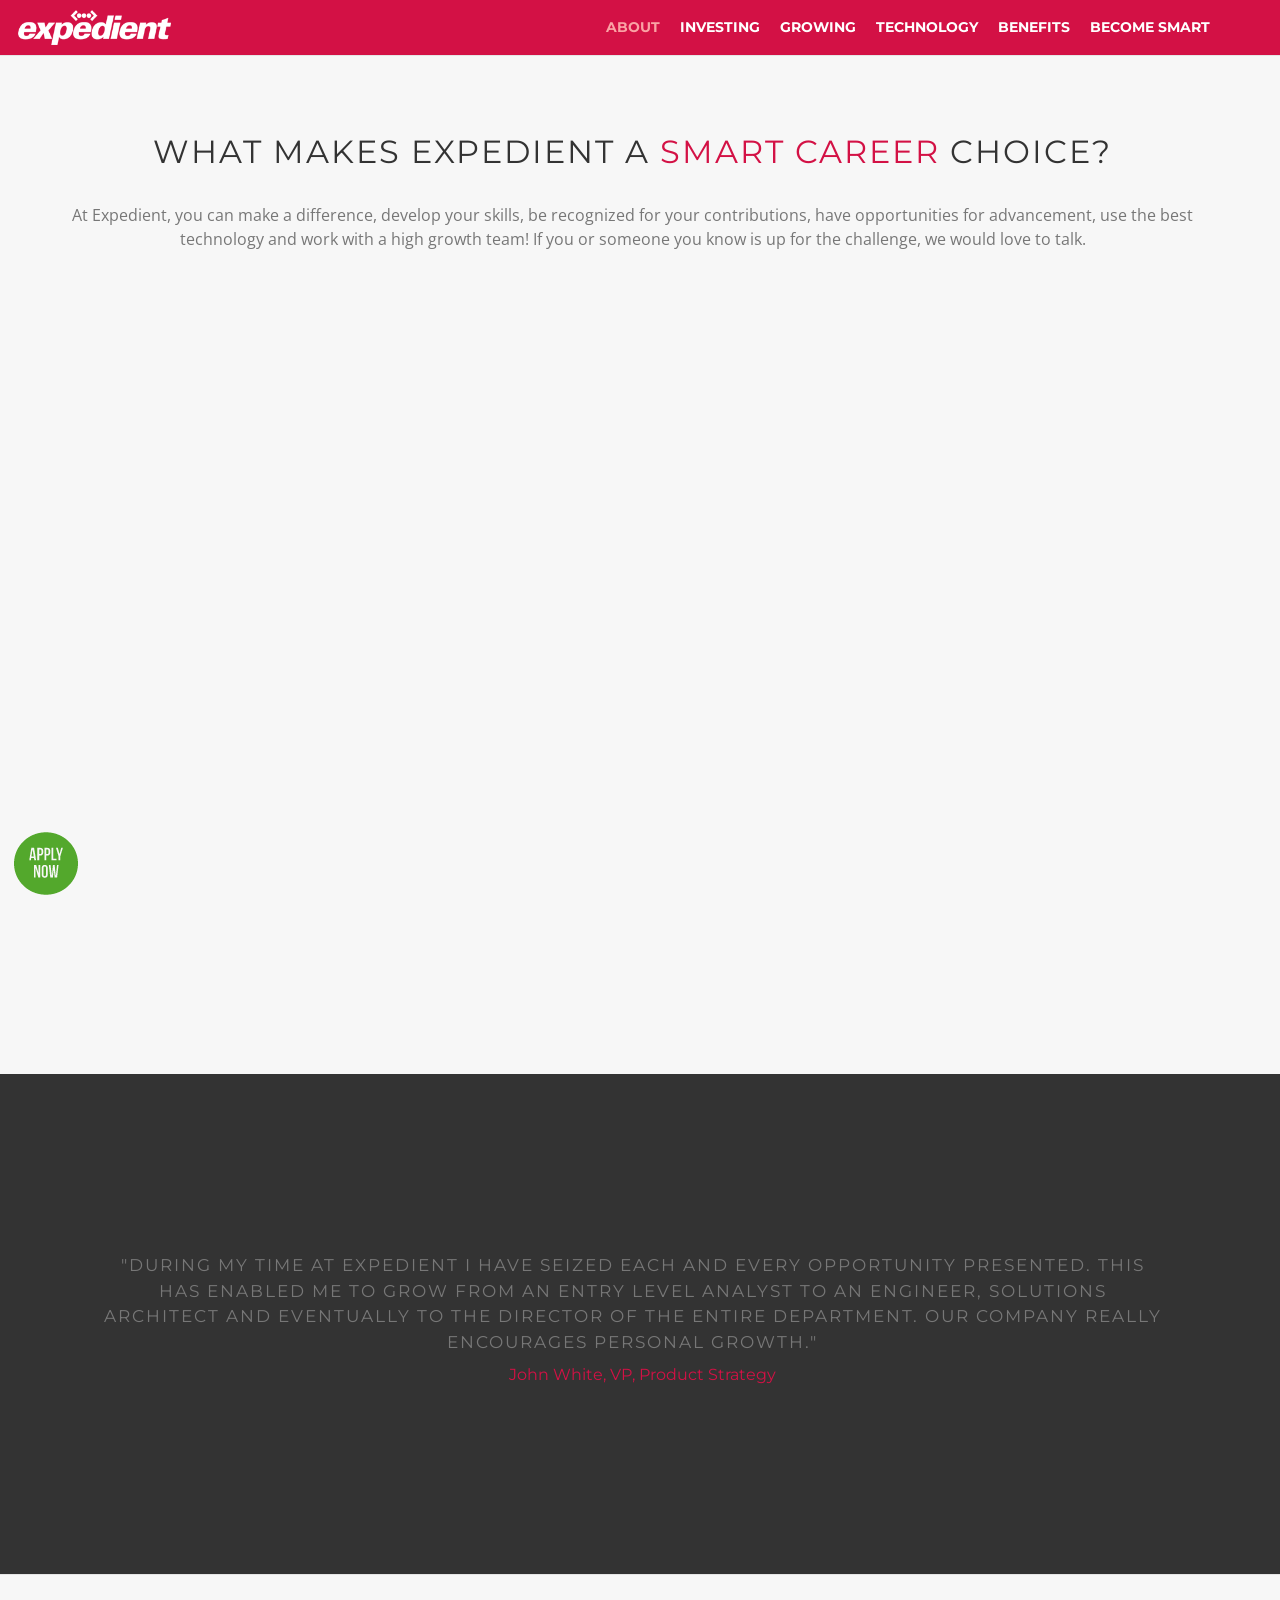
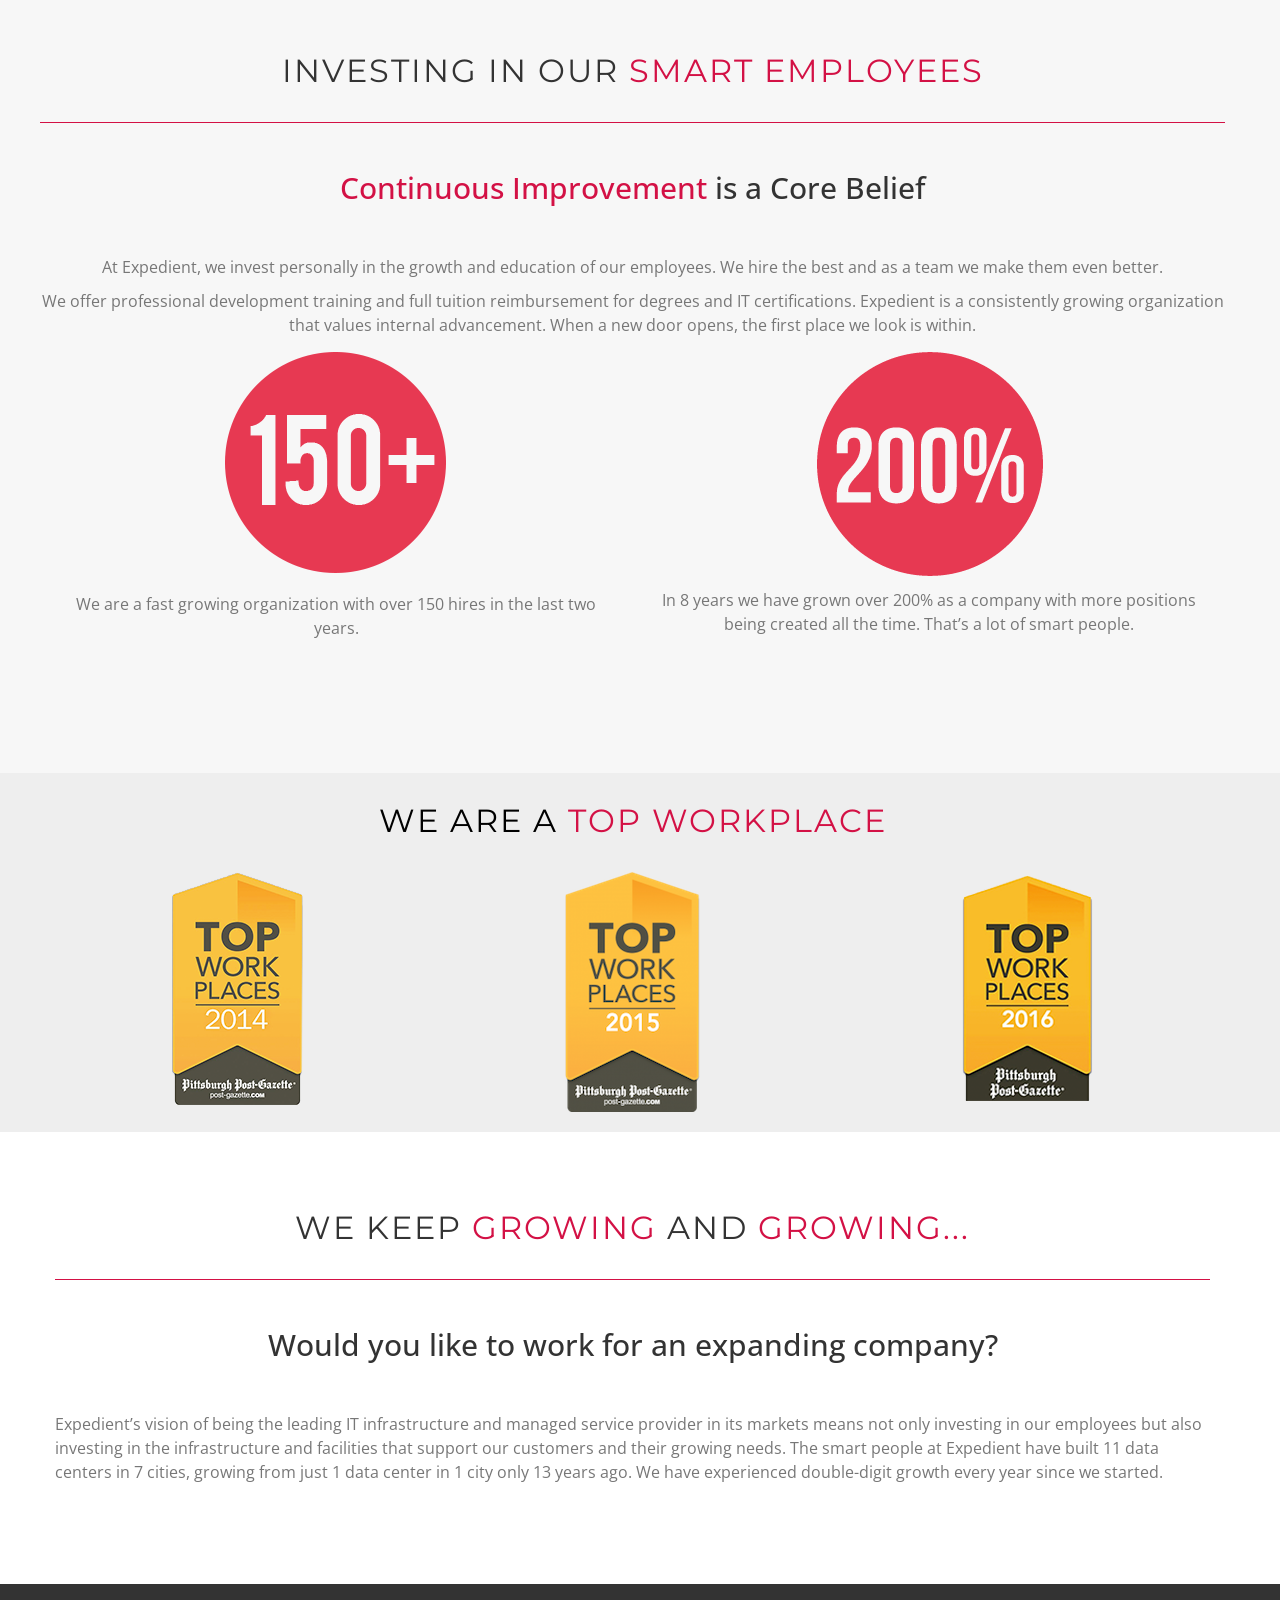
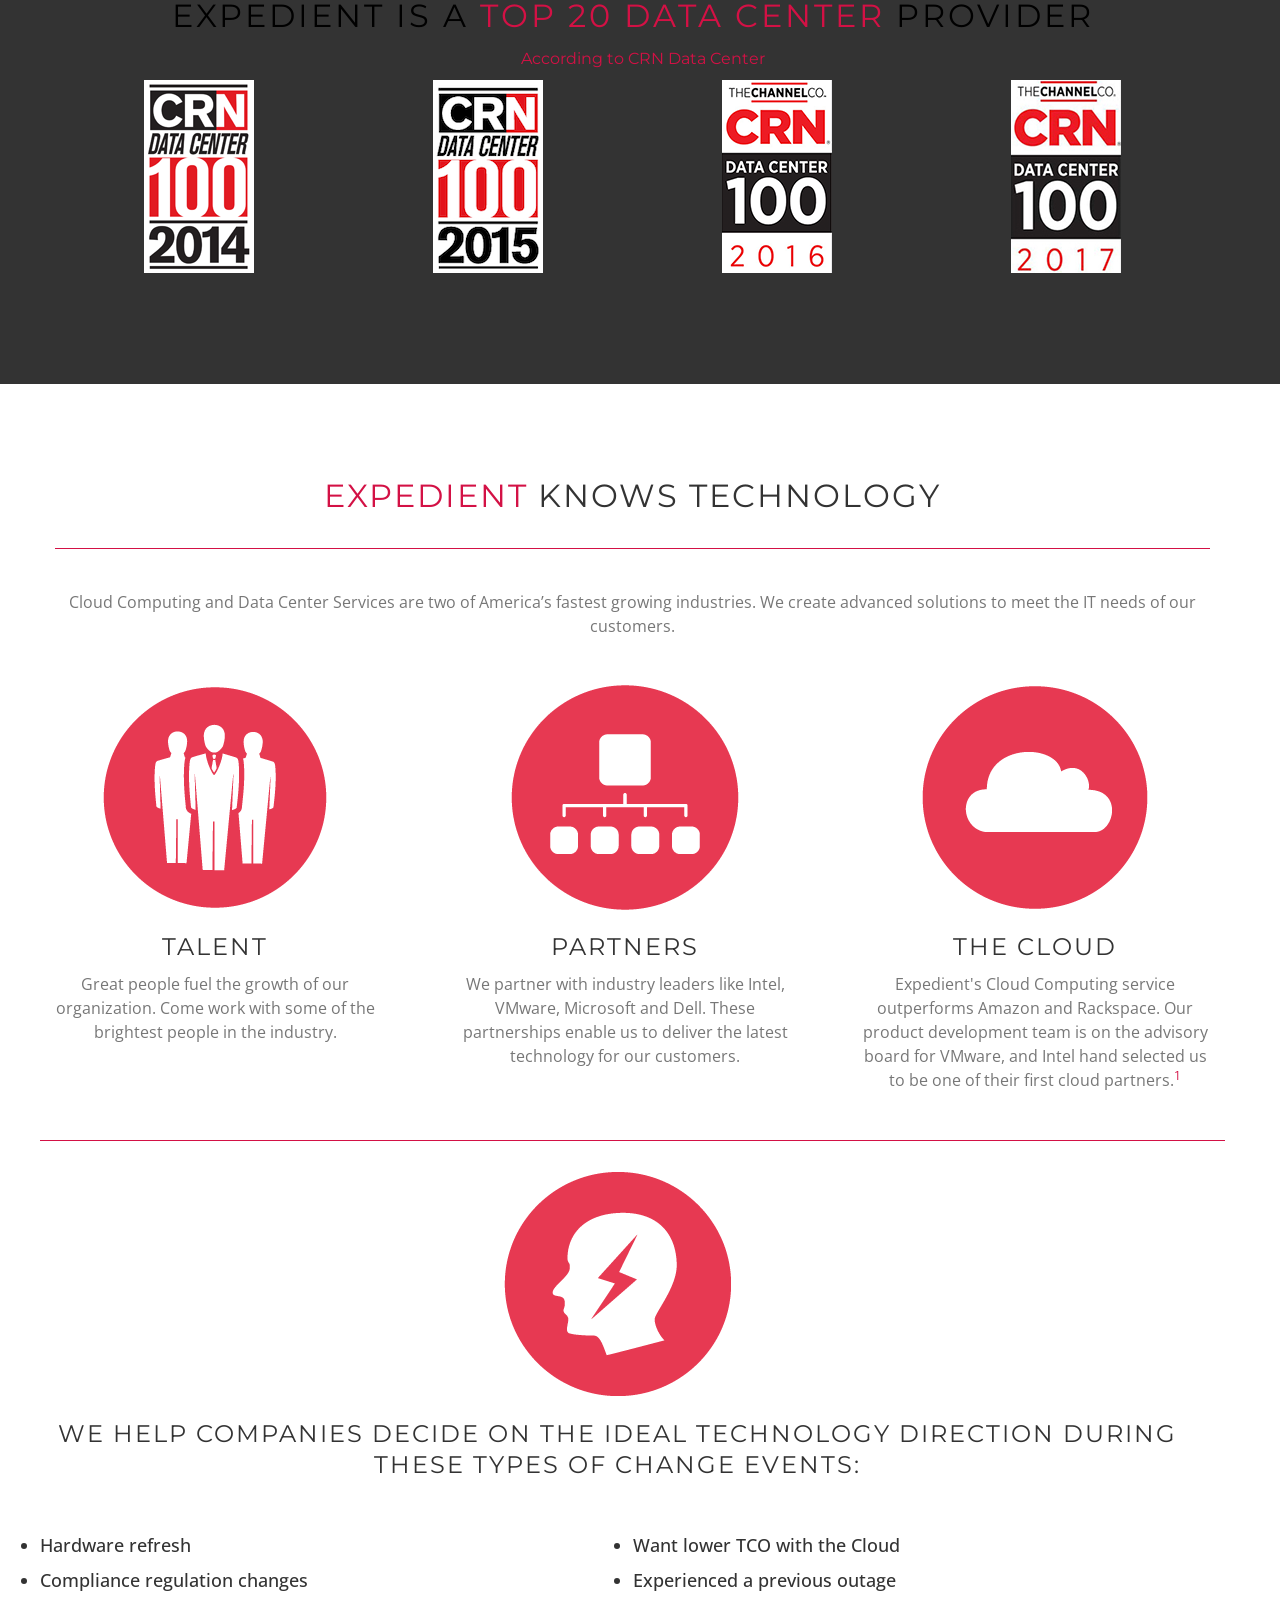
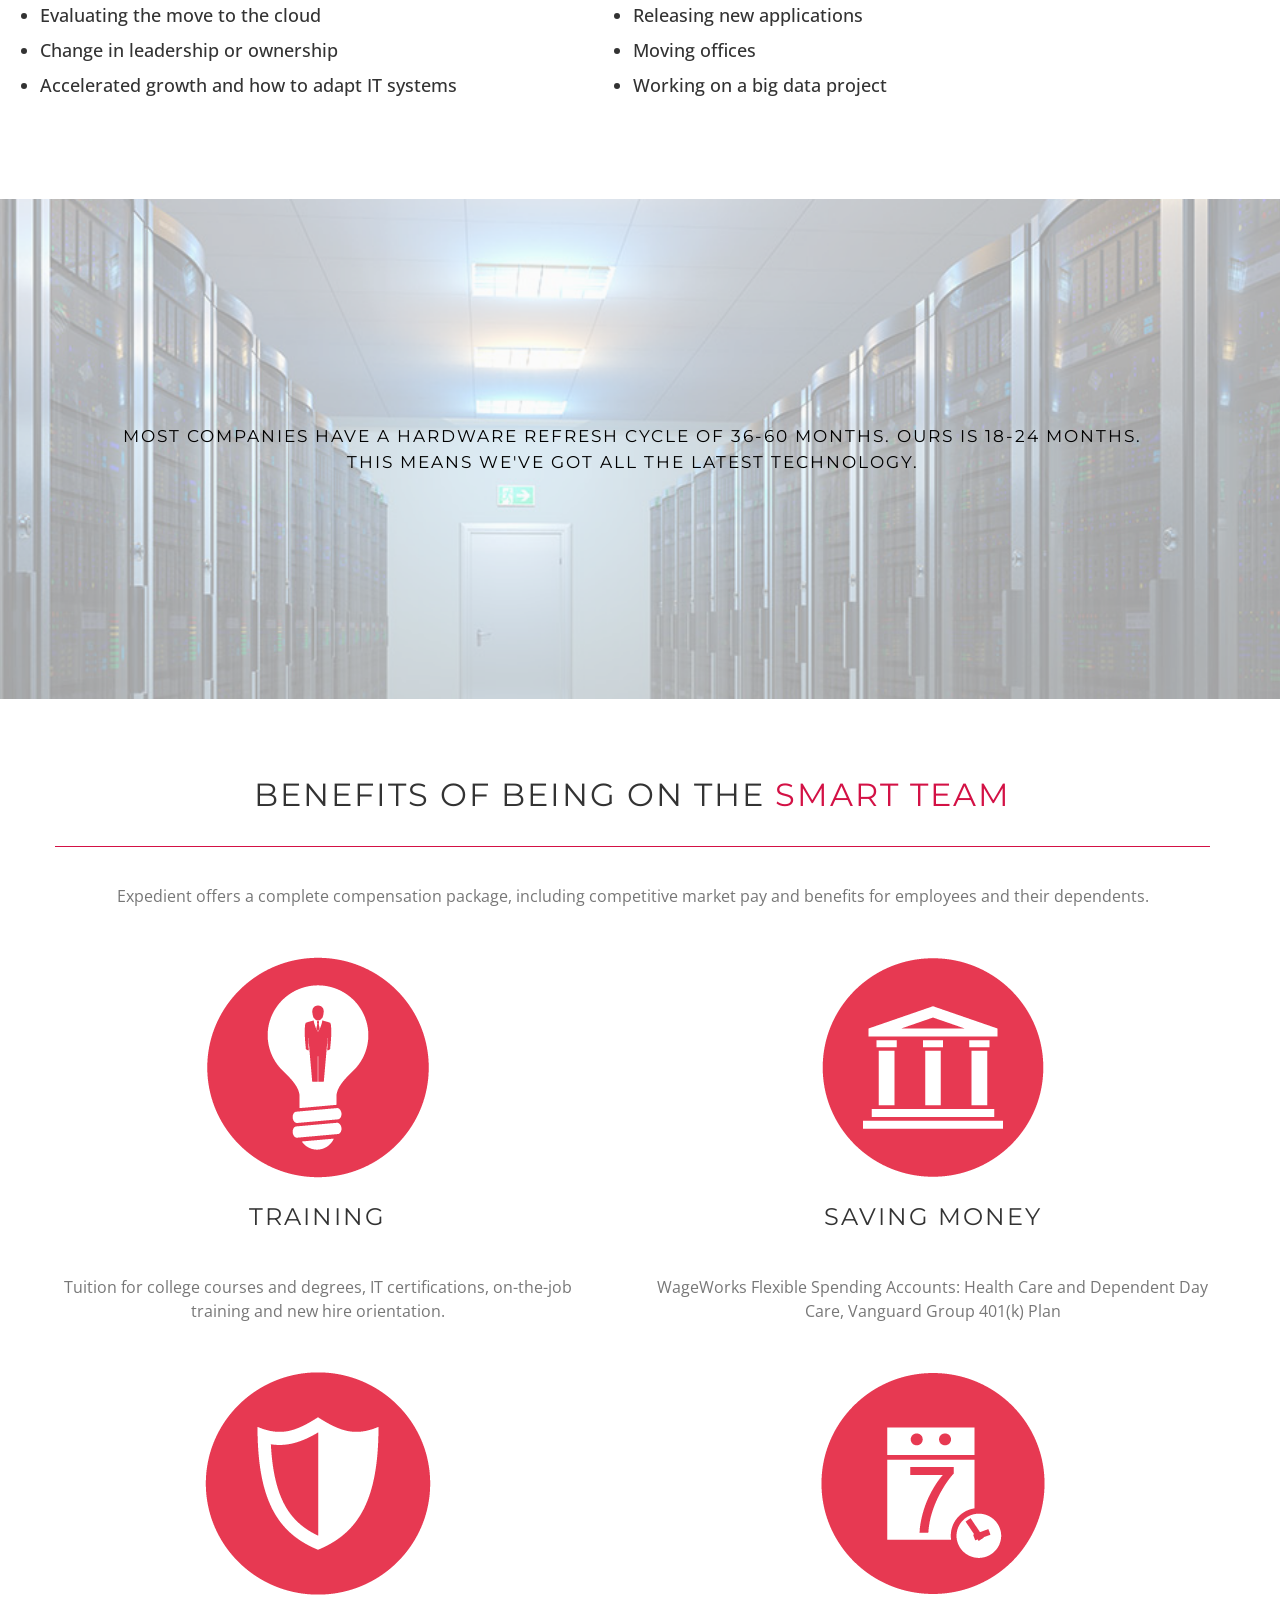
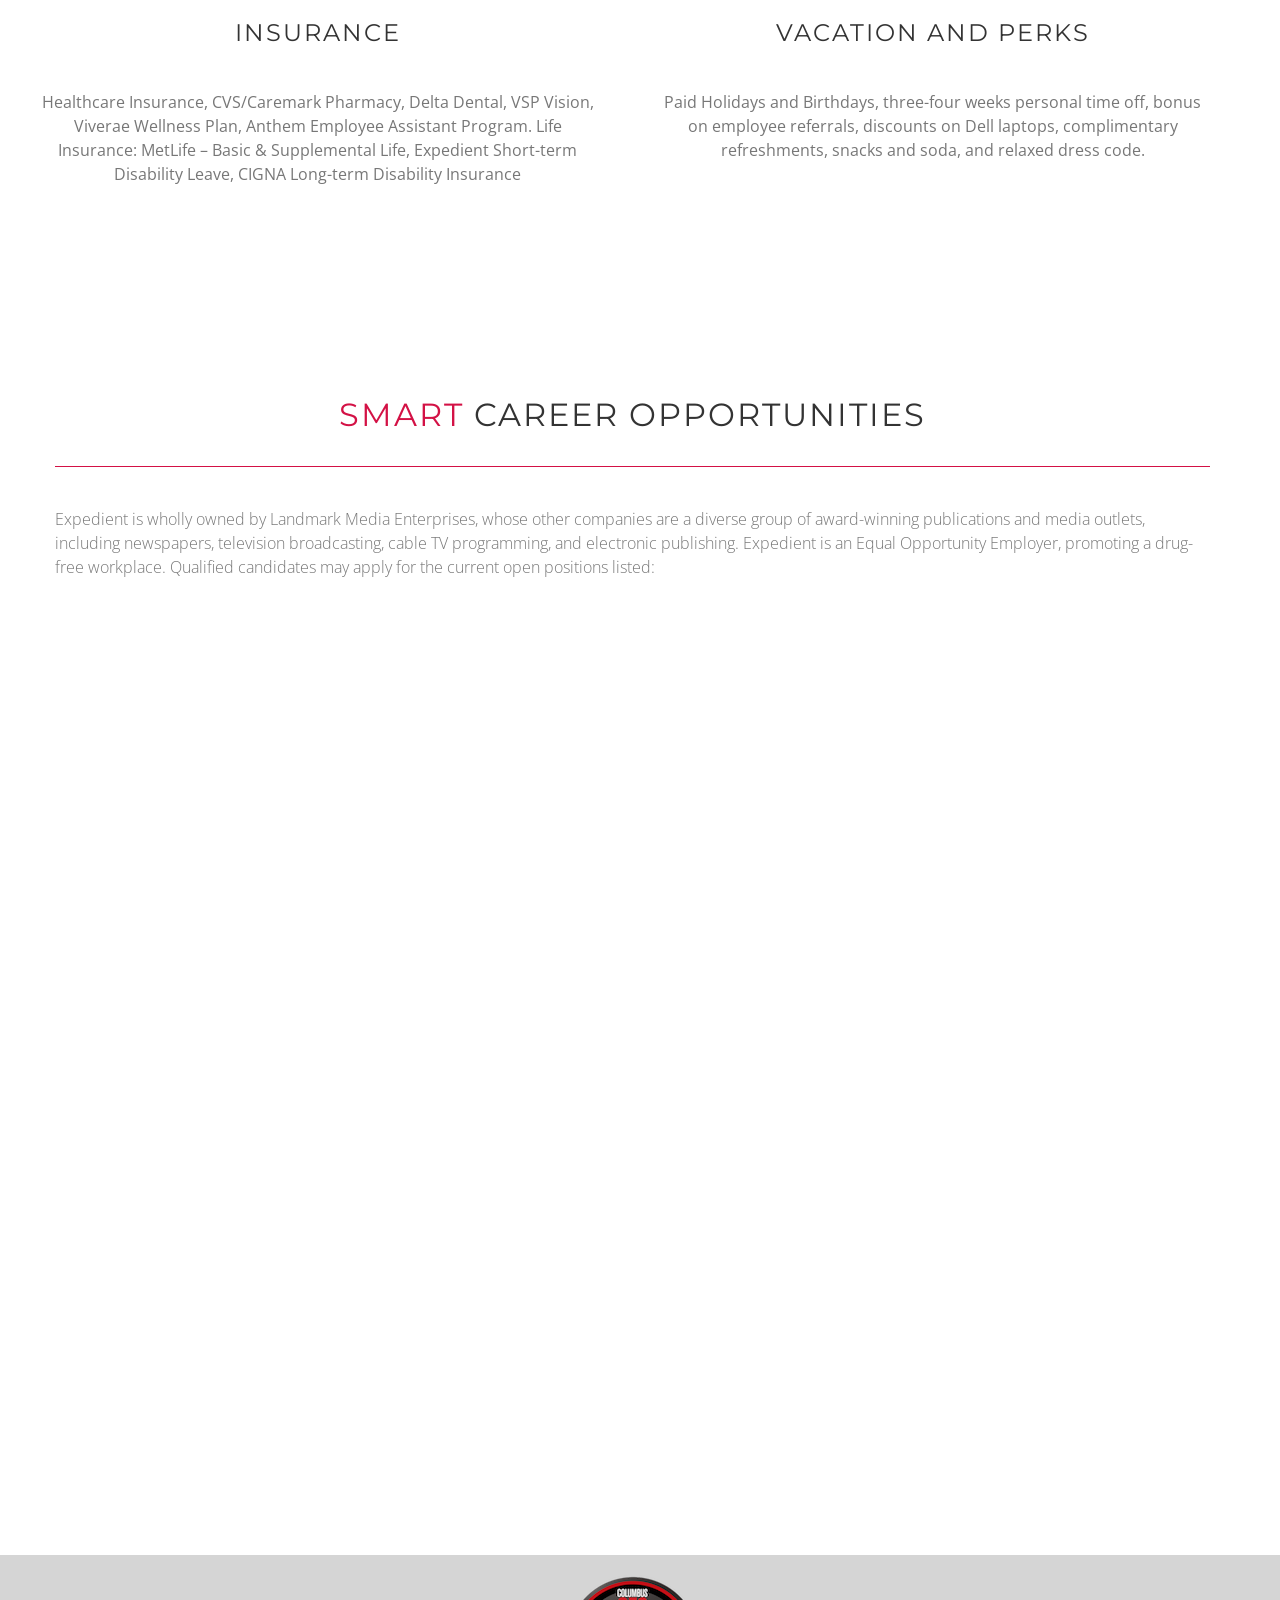
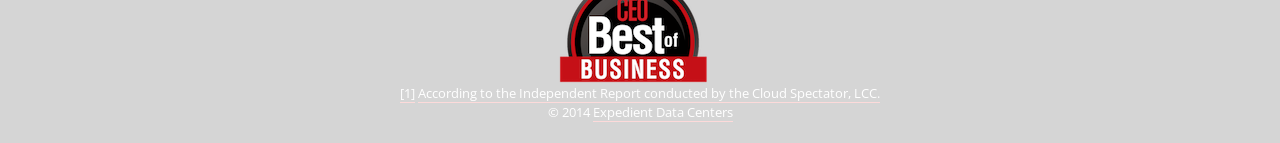
==== commit 231d43b0: "removed line 172" ====
--- a/index.html
+++ b/index.html
@@ -169,7 +169,6 @@
 						<hr>
 						<div class="lead">Would you like to work for an expanding company?</div>
 						<p>Expedient’s vision of being the leading IT infrastructure and managed service provider in its markets means not only investing in our employees but also investing in the infrastructure and facilities that support our customers and their growing needs. The smart people at Expedient have built 11 data centers in 7 cities, growing from just 1 data center in 1 city only 13 years ago. We have experienced double-digit growth every year since we started.</p>
-						<p>Currently, we have 4 expansions planned in our markets for 2015.</p>
 					</div> <!-- col-lg-12 -->
 				</div> <!-- row -->
 			</div> <!-- container -->
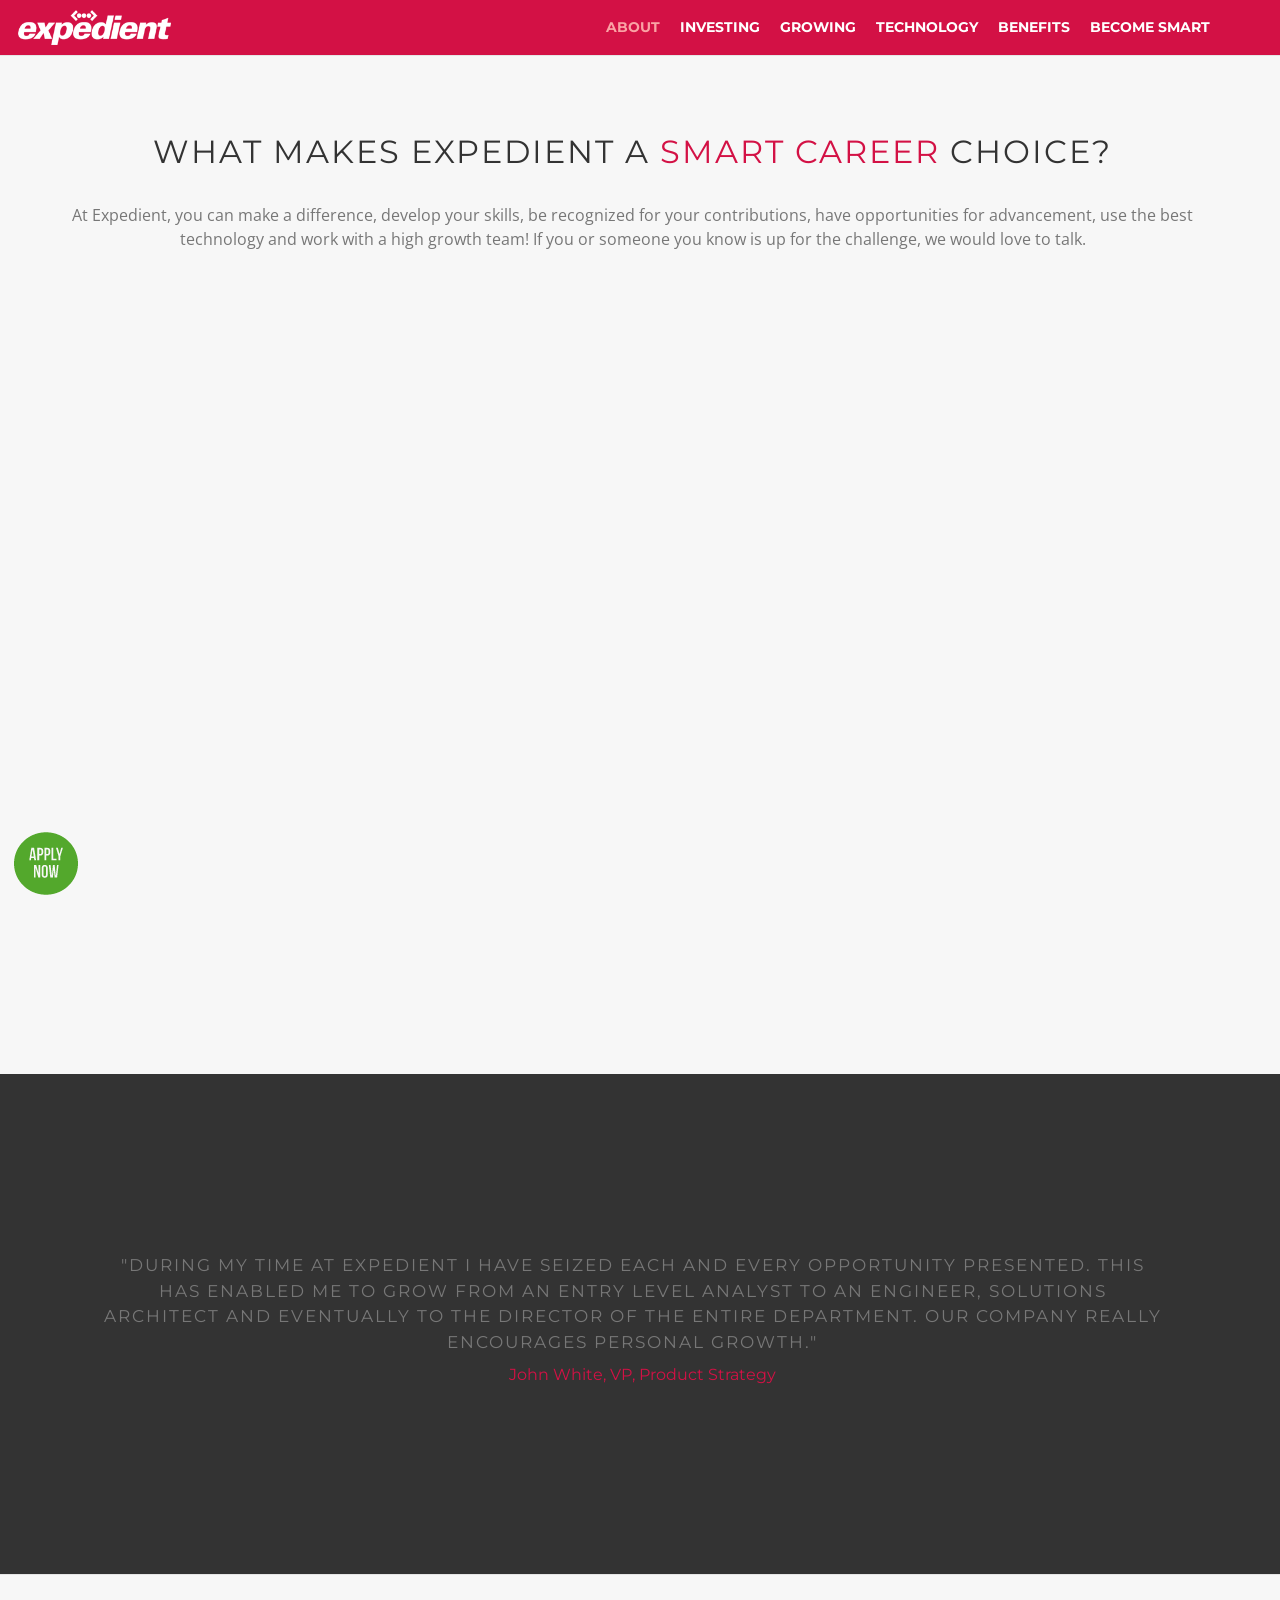
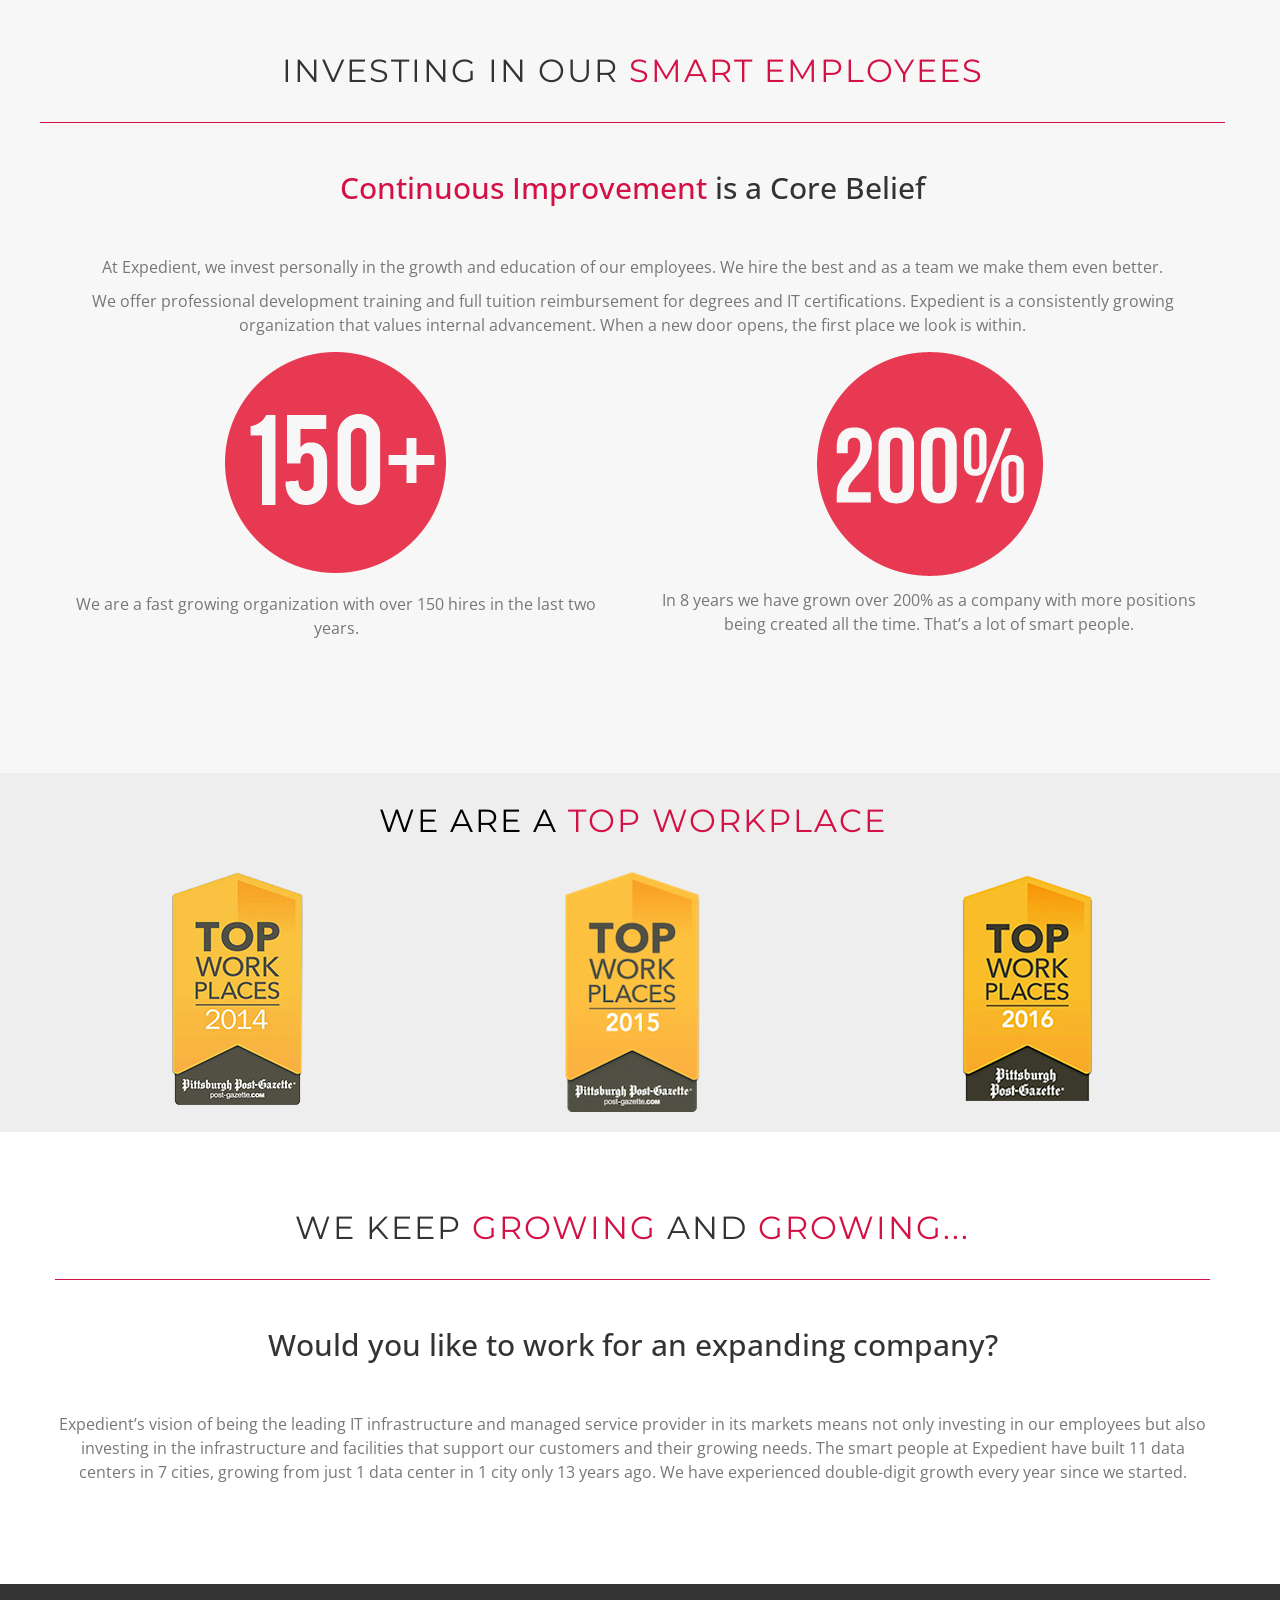
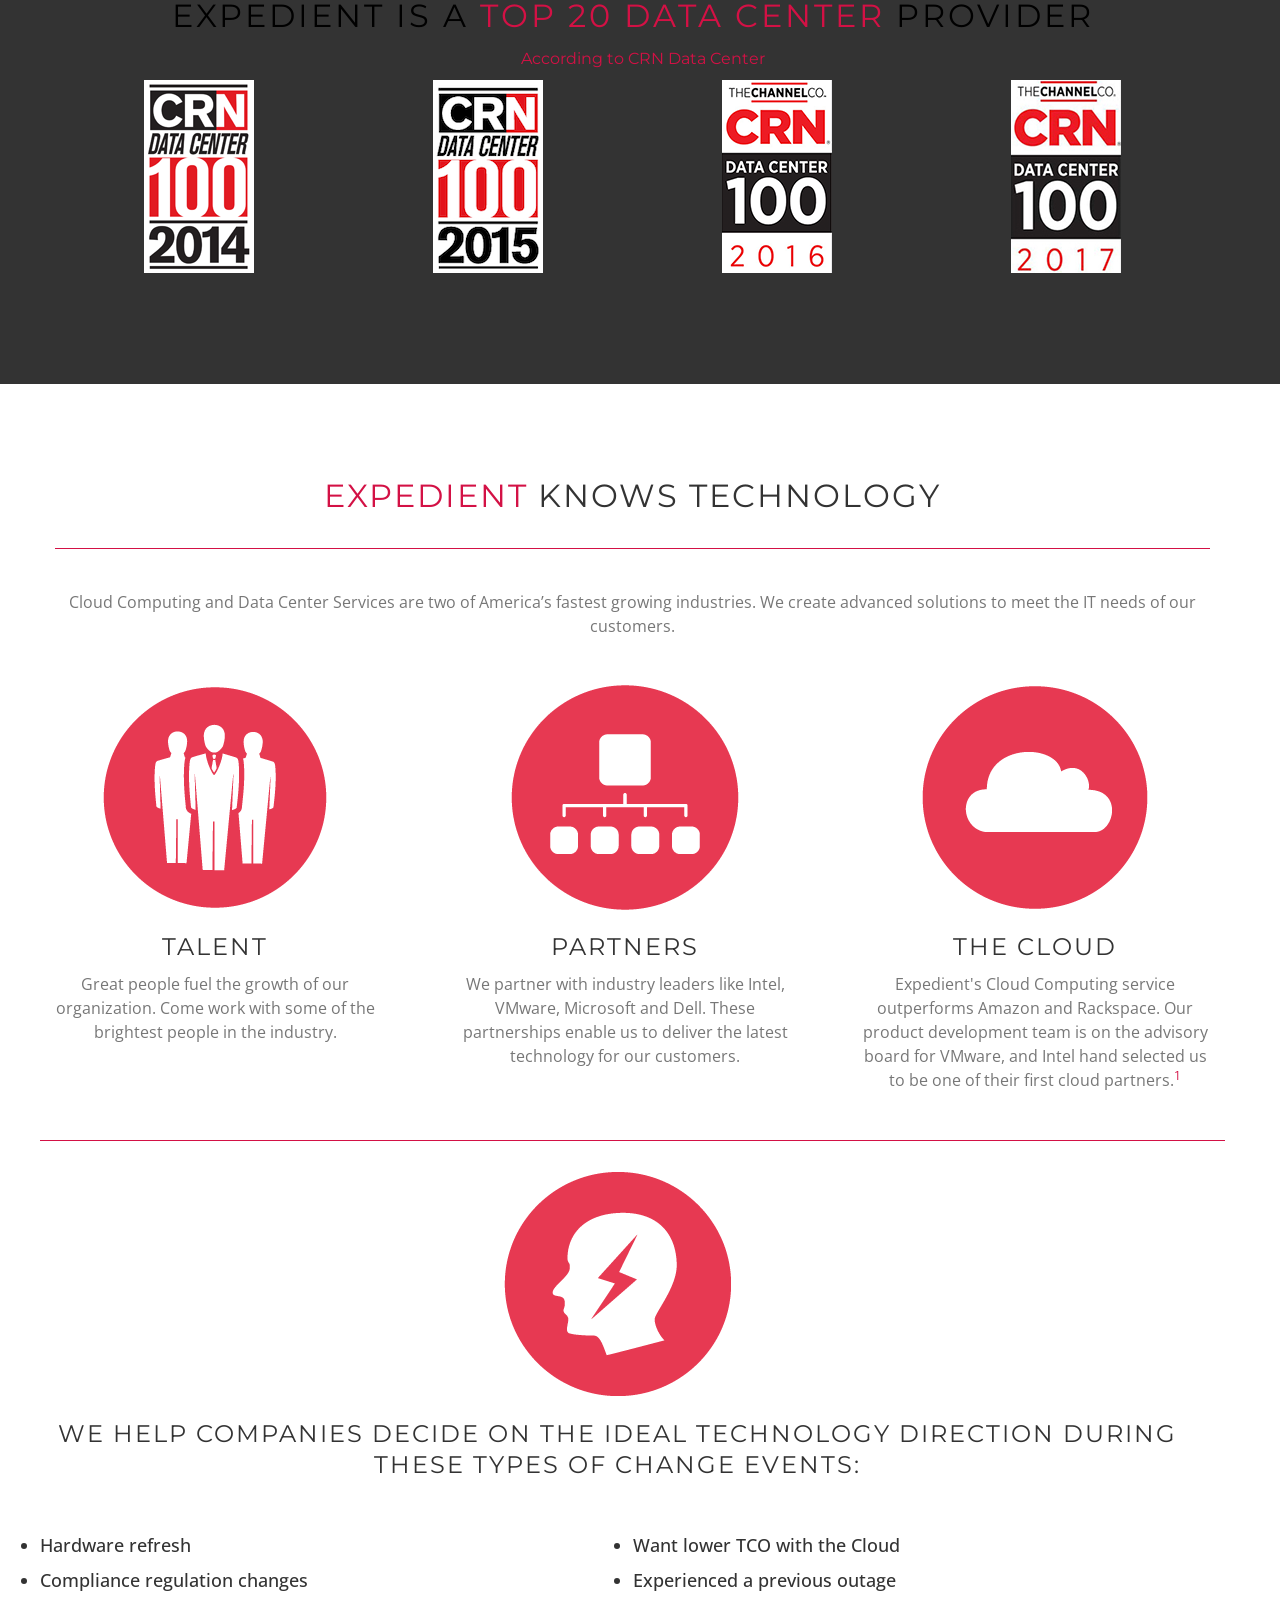
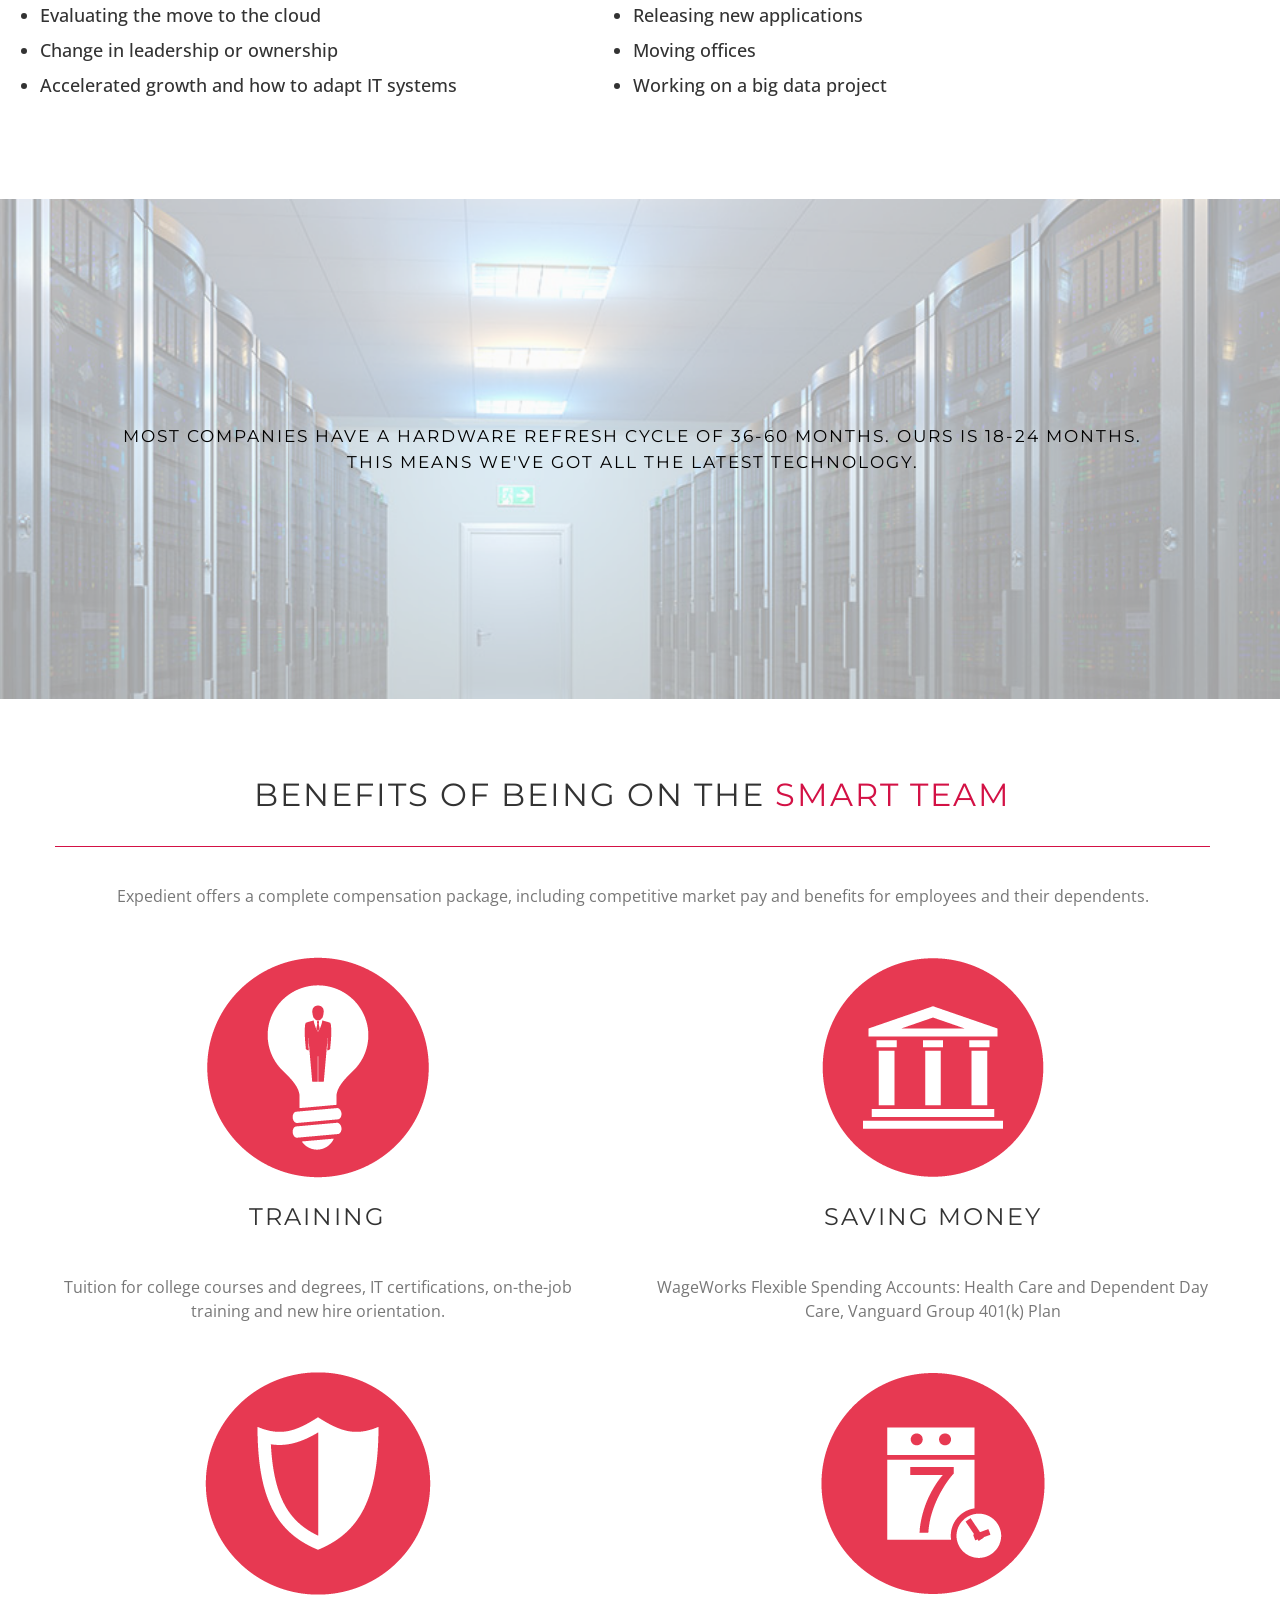
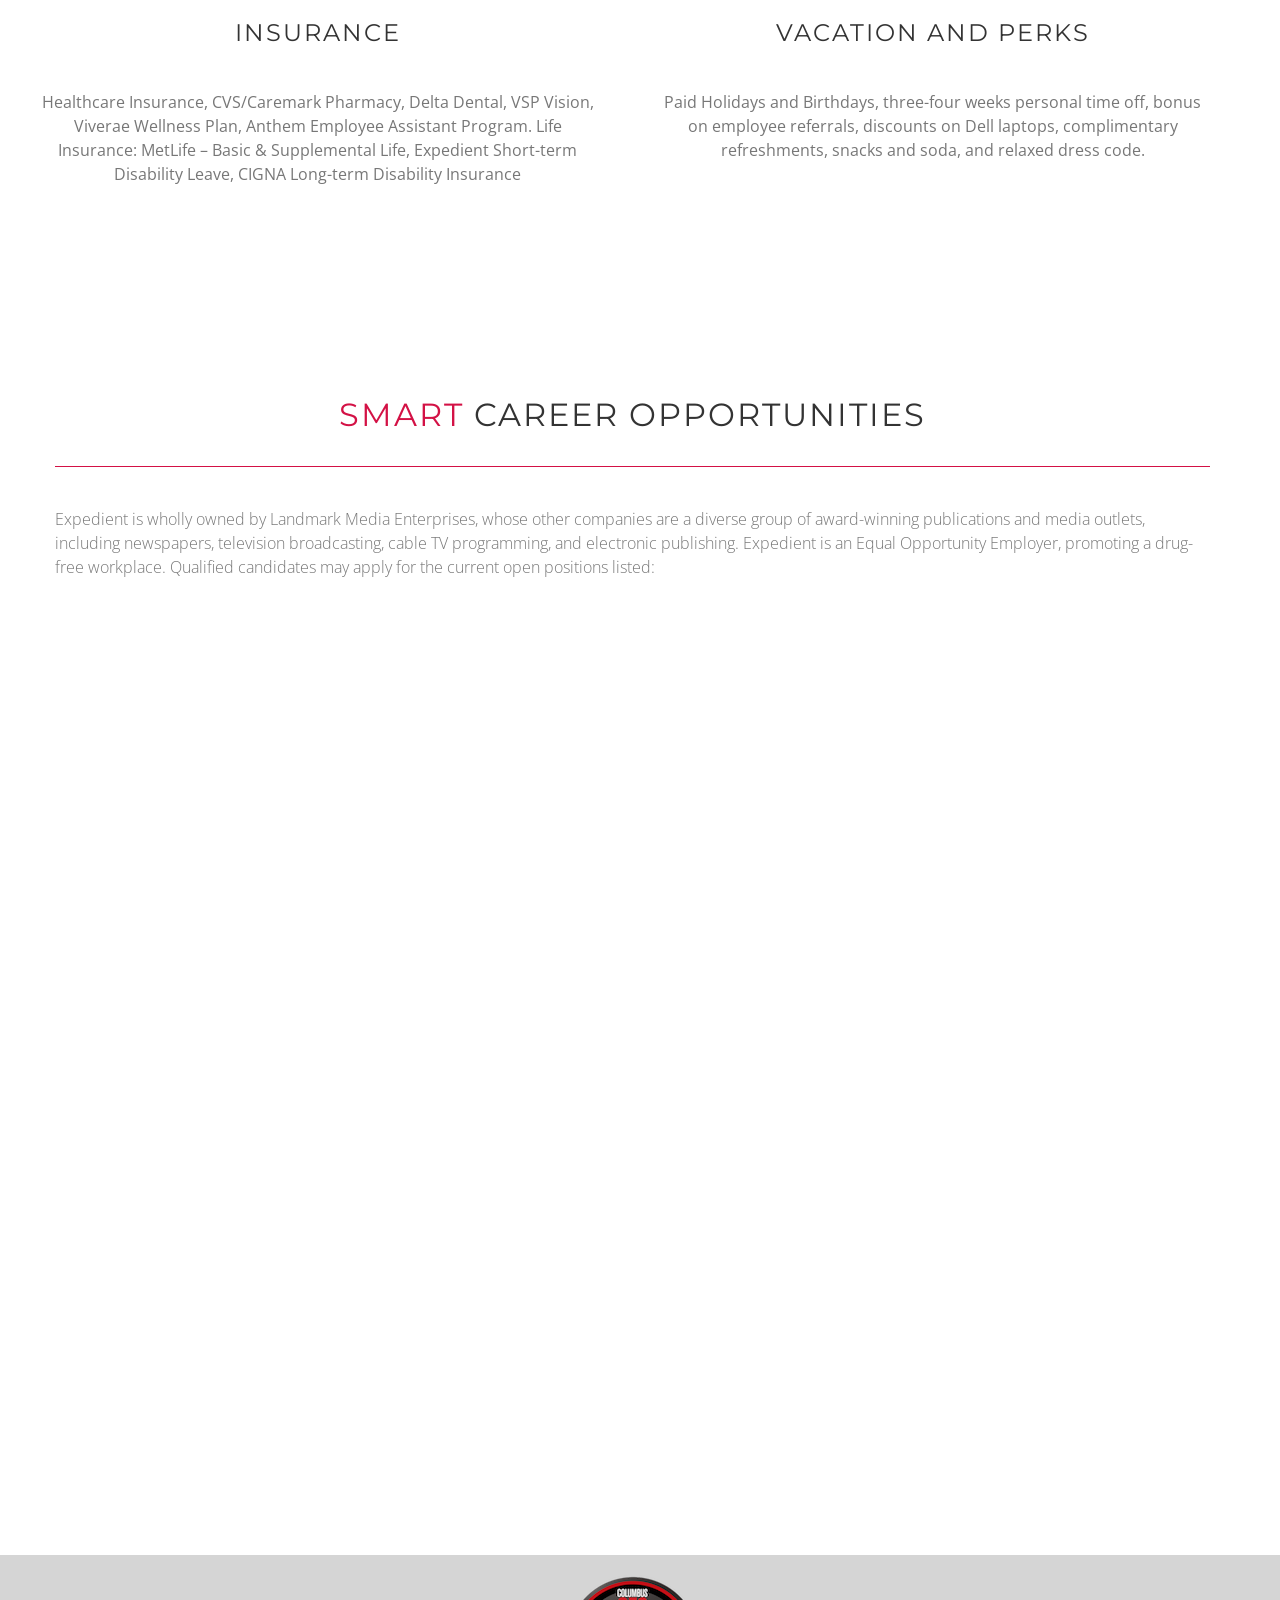
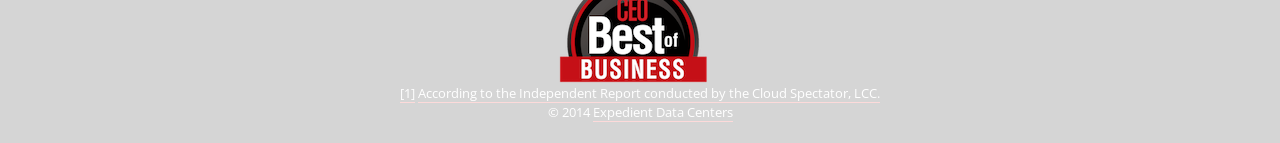
==== commit 3833f7ce: "updated body copy" ====
--- a/index.html
+++ b/index.html
@@ -115,7 +115,7 @@
 					<div class="title">Investing in our <span class="color-text">Smart Employees</span></div>
 						<hr>
 							<div class="lead"><span class="color-text">Continuous Improvement</span> is a Core Belief</div>
-					<div class="col-lg12 text-center">
+					<div class="col-lg-12 text-center">
 						<p>At Expedient, we invest personally in the growth and education of our employees. We hire the best and as a team we make them even better.</p>
 						<p>We offer professional development training and full tuition reimbursement for degrees and IT certifications. Expedient is a consistently growing organization that values internal advancement. When a new door opens, the first place we look is within.</p>
 				    </div> <!-- span12 -->
@@ -168,7 +168,7 @@
 						<div class="title">We Keep <span class="color-text">Growing</span> and<span class="color-text"> Growing...</span></div>
 						<hr>
 						<div class="lead">Would you like to work for an expanding company?</div>
-						<p>Expedient’s vision of being the leading IT infrastructure and managed service provider in its markets means not only investing in our employees but also investing in the infrastructure and facilities that support our customers and their growing needs. The smart people at Expedient have built 11 data centers in 7 cities, growing from just 1 data center in 1 city only 13 years ago. We have experienced double-digit growth every year since we started.</p>
+						<p class="text-center">Expedient’s vision of being the leading IT infrastructure and managed service provider in its markets means not only investing in our employees but also investing in the infrastructure and facilities that support our customers and their growing needs. The smart people at Expedient have built 11 data centers in 7 cities, growing from just 1 data center in 1 city only 13 years ago. We have experienced double-digit growth every year since we started.</p>
 					</div> <!-- col-lg-12 -->
 				</div> <!-- row -->
 			</div> <!-- container -->
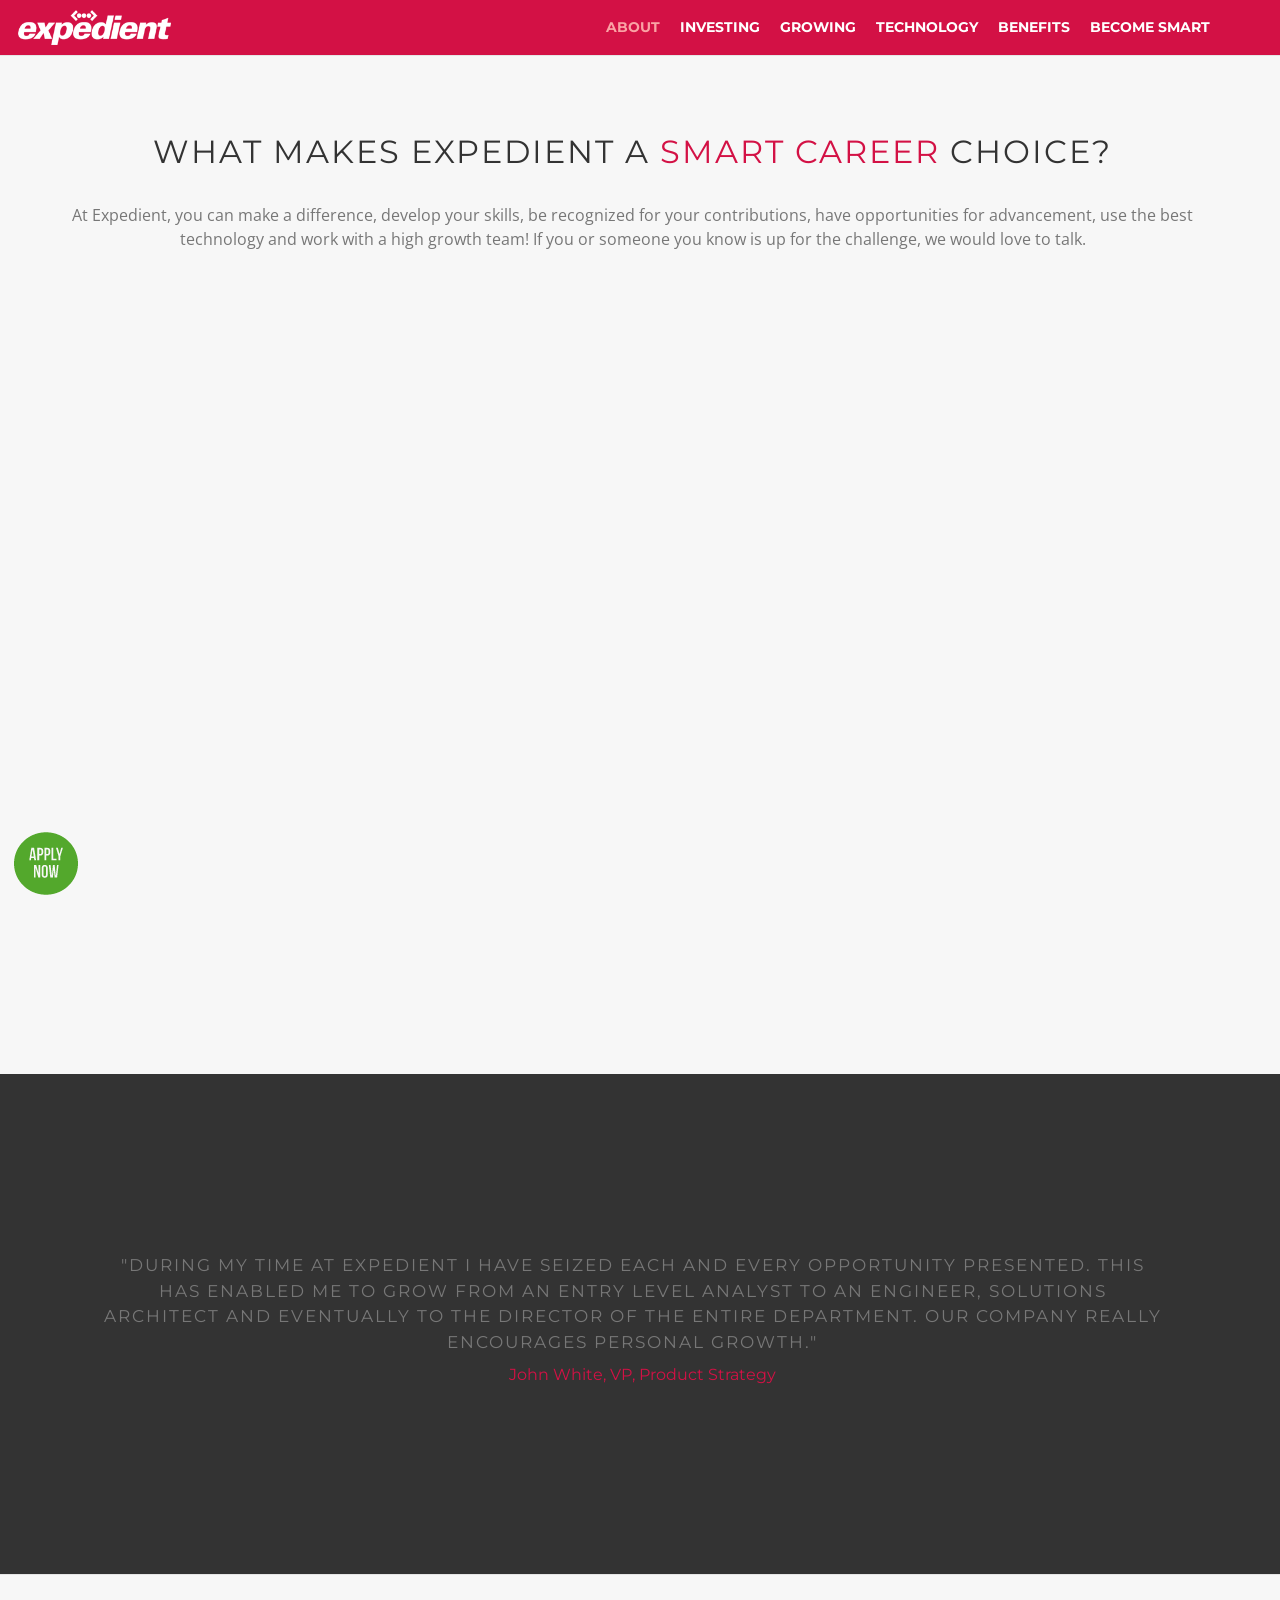
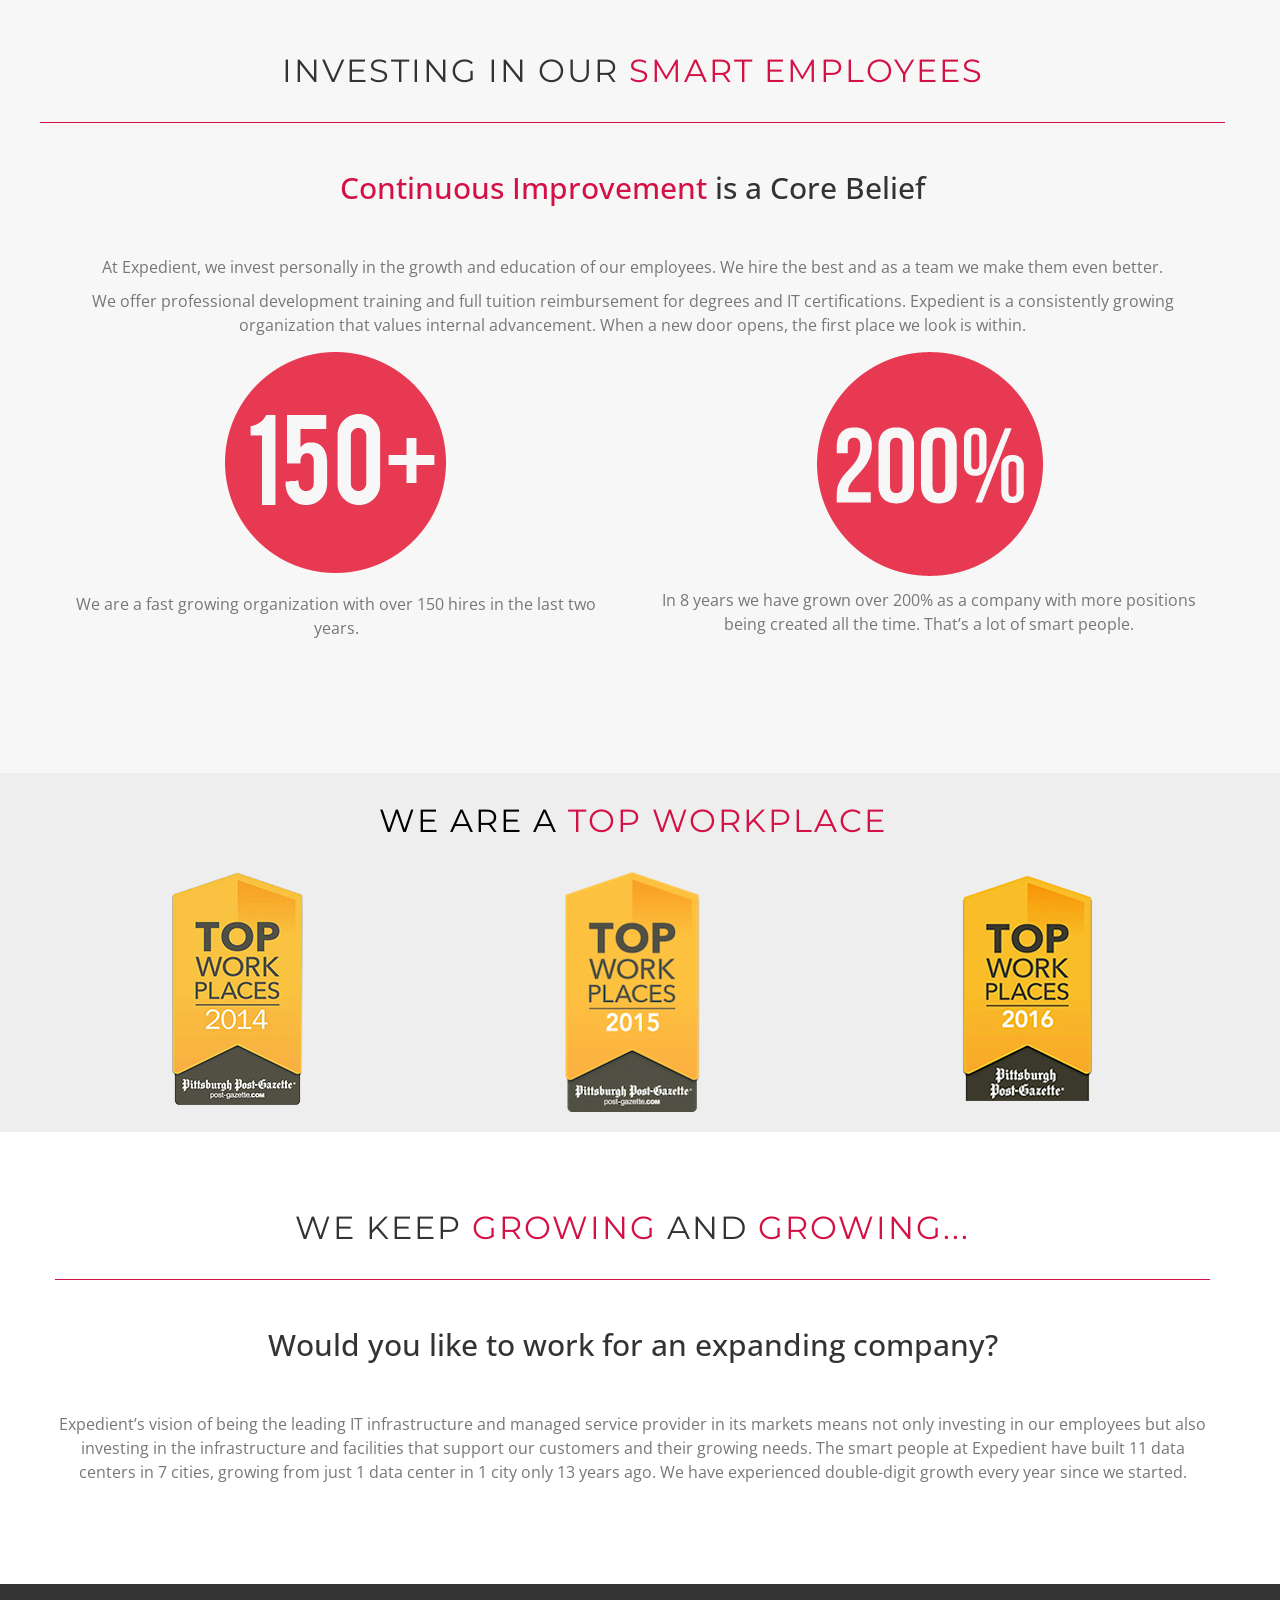
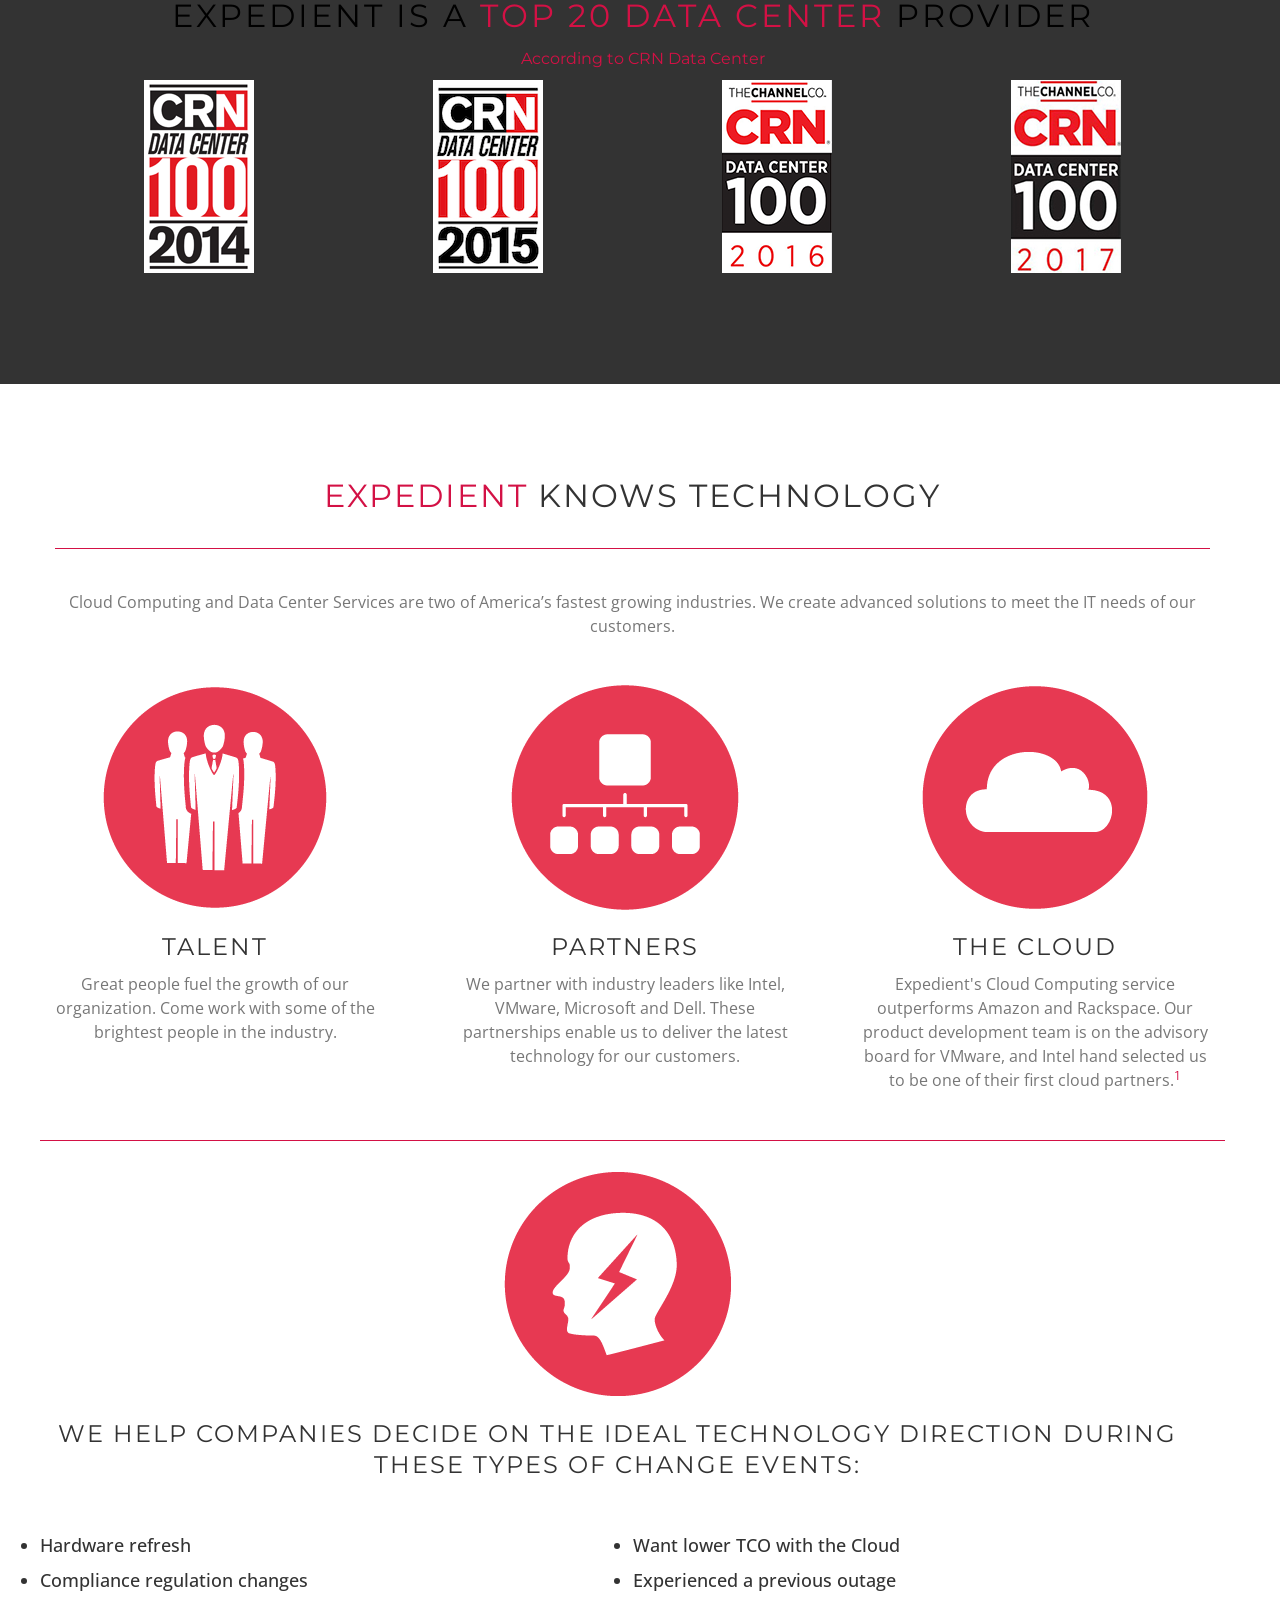
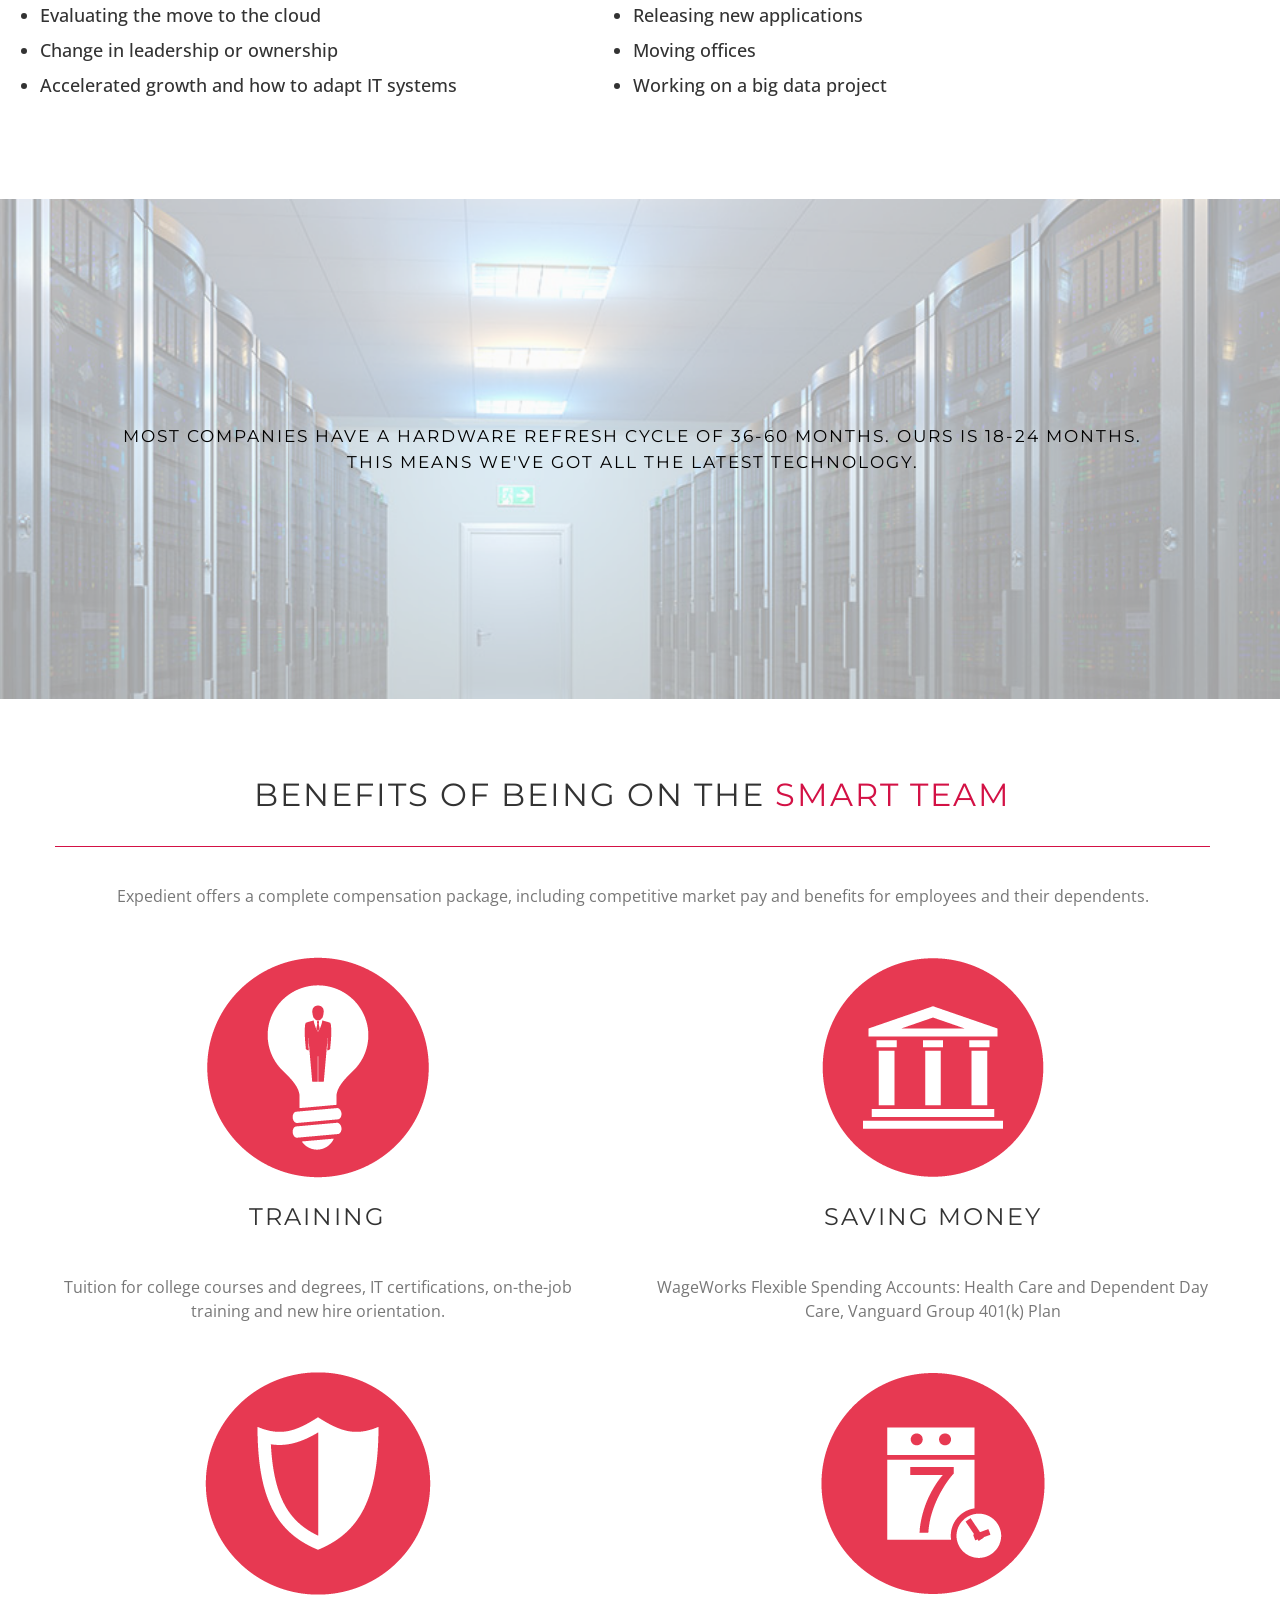
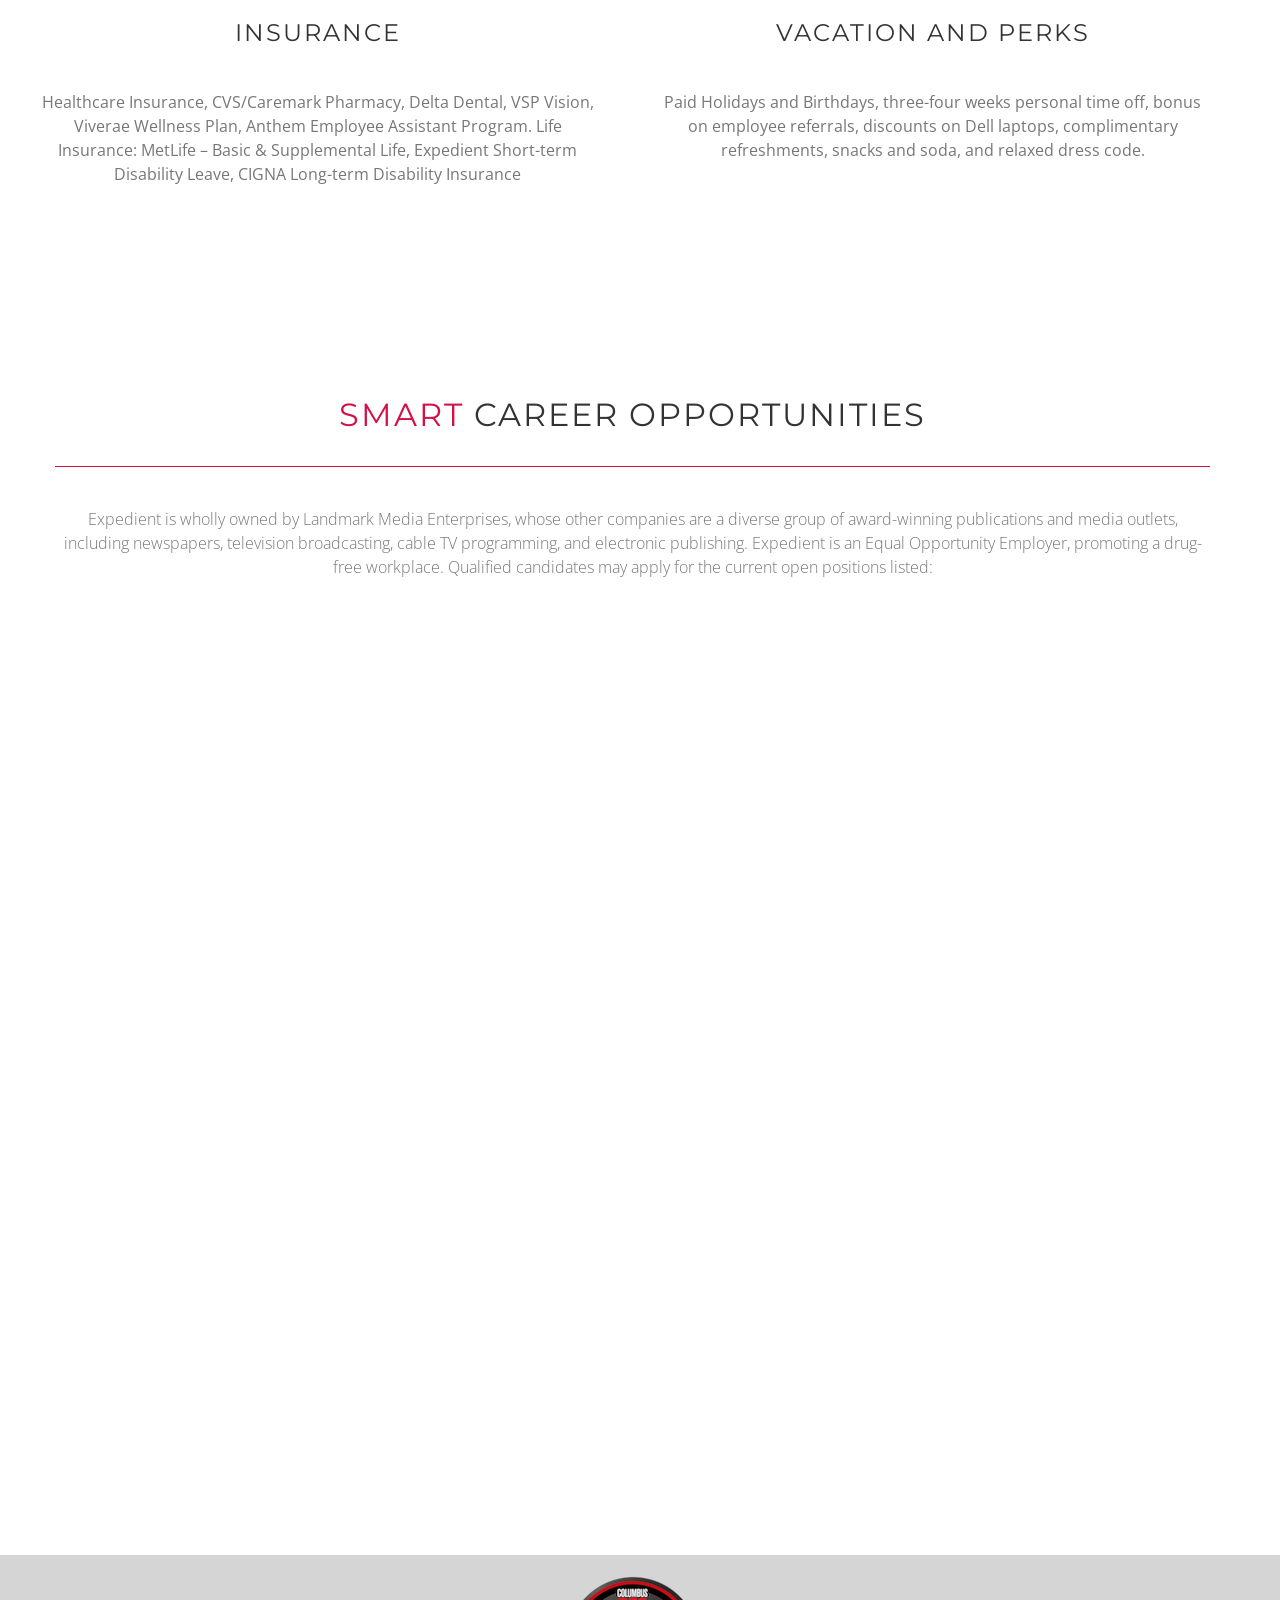
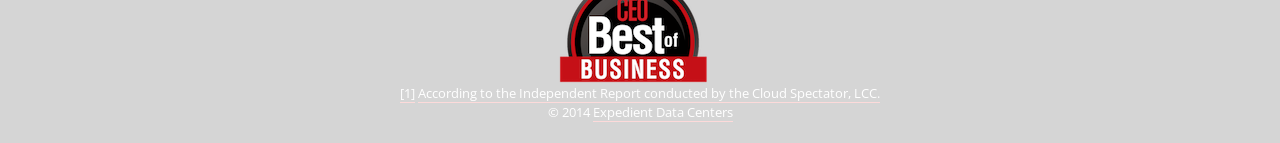
==== commit 4a50181f: "copy fix" ====
--- a/index.html
+++ b/index.html
@@ -366,7 +366,7 @@
 						<div class="title"><span class="color-text">Smart </span>CAREER OPPORTUNITIES</div>
 						<hr>
 						<div class="lead-small">
-						  <p>Expedient is wholly owned by Landmark Media Enterprises, whose other companies are a diverse group of award-winning publications and media outlets, including newspapers, television broadcasting, cable TV programming, and electronic publishing. Expedient is an Equal Opportunity Employer, promoting a drug-free workplace. Qualified candidates may apply for the current open positions listed:</p>
+						  <p class="text-center">Expedient is wholly owned by Landmark Media Enterprises, whose other companies are a diverse group of award-winning publications and media outlets, including newspapers, television broadcasting, cable TV programming, and electronic publishing. Expedient is an Equal Opportunity Employer, promoting a drug-free workplace. Qualified candidates may apply for the current open positions listed:</p>
 							<iframe name="resumator-job-frame" id="resumator-job-frame" class="resumator-advanced-widget" src="https://careers.expedient.com/apply/jobs/" width="100%" scrolling="true" frameborder="allowTransparency=&quot;true&quot;" height="868"></iframe>
 						<!-- Start Filters -->
                   </div>
